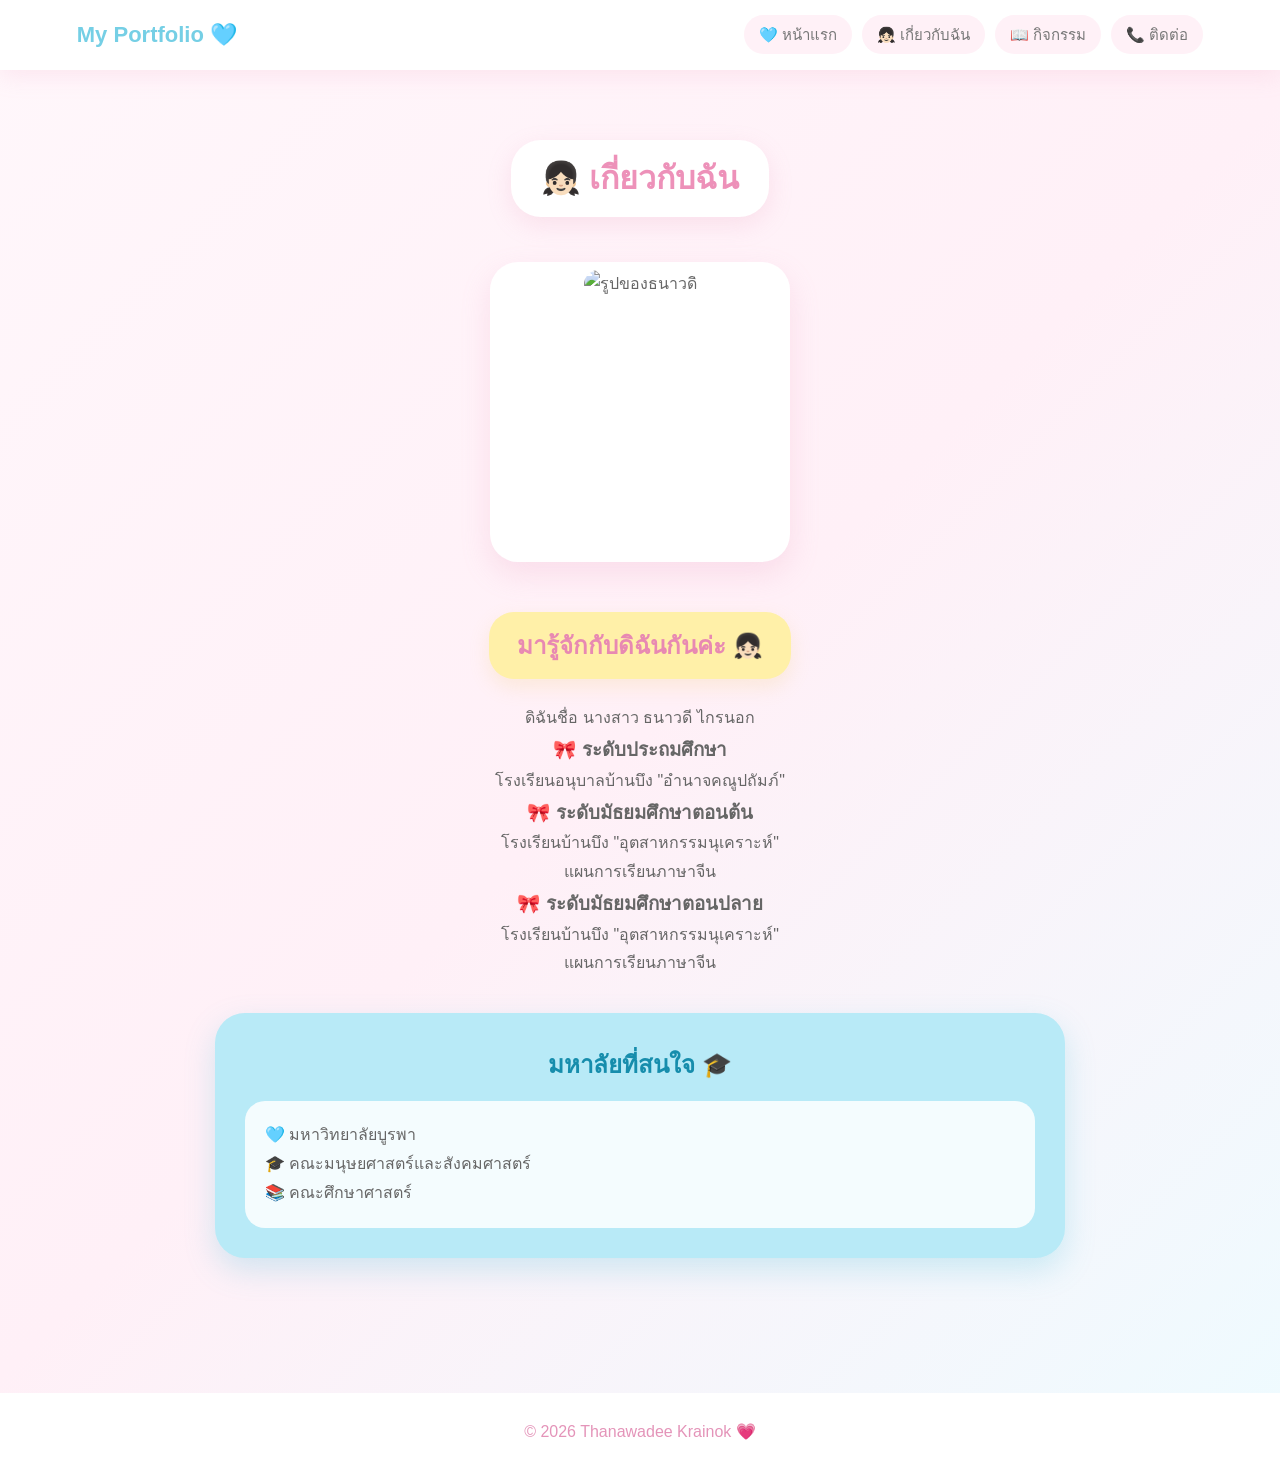
==== about.html @ 96e4009e "Update about.html" ====
<!DOCTYPE html>
<html lang="th">

<head>

    <!-- รองรับภาษาไทย -->
    <meta charset="UTF-8">

    <!-- รองรับโทรศัพท์ -->
    <meta
        name="viewport"
        content="width=device-width, initial-scale=1.0"
    >

    <!-- ชื่อหน้า -->
    <title>เกี่ยวกับฉัน | ธนาวดี ไกรนอก</title>

    <!-- CSS -->
    <link rel="stylesheet" href="style.css">

</head>


<body>


    <!-- =====================================================
         เมนูด้านบน
         
         เป็นจุดเดียวที่สามารถเปลี่ยนหน้าได้
    ====================================================== -->

    <header class="navbar">


        <div class="logo">
            My Portfolio 🩵
        </div>


        <nav class="menu">


            <a href="index.html">
                🩵 หน้าแรก
            </a>


            <a href="about.html">
                👧🏻 เกี่ยวกับฉัน
            </a>


            <a href="activity.html">
                📖 กิจกรรม
            </a>


            <a href="contact.html">
                📞 ติดต่อ
            </a>


        </nav>


    </header>



    <!-- =====================================================
         เนื้อหาหน้า About
    ====================================================== -->

    <main class="about-page">


        <!-- หัวข้อ -->

        <h1 class="page-title">
            👧🏻 เกี่ยวกับฉัน
        </h1>



        <!-- =================================================
             รูปภาพสี่เหลี่ยม
        ================================================== -->

        <div class="square-image">


            <img
                src="images/about.jpg"
                alt="รูปของธนาวดี"
            >


        </div>



        <!-- =================================================
             หัวข้อสีเหลืองตัดชมพู
        ================================================== -->

        <h2 class="yellow-pink-title">

            มารู้จักกับดิฉันกันค่ะ 👧🏻

        </h2>



        <!-- ชื่อ -->

        <p class="my-name">

            ดิฉันชื่อ นางสาว ธนาวดี ไกรนอก

        </p>



        <!-- =================================================
             ประวัติการศึกษา
             
             แต่ละอันอยู่คนละกรอบสีชมพู
        ================================================== -->


        <!-- ประถม -->

        <div class="education-card">

            <h3>
                🎀 ระดับประถมศึกษา
            </h3>

            <p>
                โรงเรียนอนุบาลบ้านบึง
                "อำนาจคณูปถัมภ์"
            </p>

        </div>



        <!-- มัธยมต้น -->

        <div class="education-card">

            <h3>
                🎀 ระดับมัธยมศึกษาตอนต้น
            </h3>

            <p>
                โรงเรียนบ้านบึง
                "อุตสาหกรรมนุเคราะห์"
            </p>

            <p>
                แผนการเรียนภาษาจีน
            </p>

        </div>



        <!-- มัธยมปลาย -->

        <div class="education-card">

            <h3>
                🎀 ระดับมัธยมศึกษาตอนปลาย
            </h3>

            <p>
                โรงเรียนบ้านบึง
                "อุตสาหกรรมนุเคราะห์"
            </p>

            <p>
                แผนการเรียนภาษาจีน
            </p>

        </div>



        <!-- =================================================
             มหาวิทยาลัยที่สนใจ
             
             กล่องสีฟ้าสดใส + เงาฟุ้ง
        ================================================== -->

        <section class="university-box">


            <h2>
                มหาลัยที่สนใจ 🎓
            </h2>


            <div class="university-list">


                <p>
                    🩵 มหาวิทยาลัยบูรพา
                </p>


                <p>
                    🎓 คณะมนุษยศาสตร์และสังคมศาสตร์
                </p>


                <p>
                    📚 คณะศึกษาศาสตร์
                </p>


            </div>


        </section>


        <!--
        ไม่มีปุ่มไป Activity ด้านล่าง
        หากต้องการไปกิจกรรม
        ให้กด 📖 กิจกรรม ที่เมนูด้านบนเท่านั้น
        -->


    </main>



    <footer>

        <p>
            © 2026 Thanawadee Krainok 💗
        </p>

    </footer>


</body>
</html>
---- style.css ----
/* =========================================================
   RESET
   ล้างค่าพื้นฐานของ Browser
========================================================= */

* {

    margin: 0;

    padding: 0;

    box-sizing: border-box;

}


/* =========================================================
   BODY
========================================================= */

body {

    font-family:
        Arial,
        Tahoma,
        sans-serif;

    background:
        linear-gradient(
            135deg,
            #fff7fb,
            #fff0f7,
            #eefbff
        );

    color: #666;

    line-height: 1.8;

    min-height: 100vh;

}


/* =========================================================
   NAVBAR
   เมนูด้านบน
========================================================= */

.navbar {

    width: 100%;

    background: rgba(255,255,255,0.95);

    display: flex;

    justify-content: space-between;

    align-items: center;

    padding: 15px 6%;

    box-shadow:
        0 5px 25px rgba(240,150,190,0.18);

    position: sticky;

    top: 0;

    z-index: 999;

}


/* ชื่อ Portfolio */

.logo {

    font-size: 22px;

    font-weight: bold;

    color: #75cfe5;

}


/* =========================================================
   เมนู
========================================================= */

.menu {

    display: flex;

    gap: 10px;

}


/* ปุ่มเมนู */

.menu a {

    text-decoration: none;

    color: #777;

    background: #fff1f7;

    padding: 6px 15px;

    border-radius: 25px;

    font-size: 15px;

    transition: all 0.3s ease;

}


/* เมื่อเอาเมาส์ไปวาง */

.menu a:hover {

    background: #f6a8ca;

    color: white;

    transform: translateY(-3px);

    box-shadow:
        0 5px 15px rgba(240,150,190,0.3);

}


/* =========================================================
   MAIN
========================================================= */

main {

    width: 90%;

    max-width: 1100px;

    margin: auto;

    padding: 70px 20px;

    text-align: center;

}


/* =========================================================
   หน้าแรก
========================================================= */

.home-page h1 {

    font-size: 40px;

    color: #eb8fba;

    margin-bottom: 5px;

}


.english-title {

    font-size: 20px;

    color: #76cce3;

    margin-bottom: 30px;

}


/* =========================================================
   รูปสี่เหลี่ยม
========================================================= */

.square-image {

    width: 300px;

    height: 300px;

    margin: 25px auto;

    padding: 8px;

    background: white;

    border-radius: 28px;

    box-shadow:
        0 12px 30px rgba(230,140,180,0.2);

}


/* รูปด้านใน */

.square-image img {

    width: 100%;

    height: 100%;

    object-fit: cover;

    border-radius: 20px;

}


/* =========================================================
   กล่องแนะนำตัว
========================================================= */

.intro-box {

    max-width: 750px;

    margin: 30px auto;

    padding: 30px;

    background: white;

    border-radius: 30px;

    box-shadow:
        0 10px 30px rgba(230,140,180,0.15);

    font-size: 18px;

}


/* =========================================================
   ปุ่มสีชมพู
========================================================= */

.pink-button {

    display: inline-block;

    margin-top: 25px;

    padding: 12px 28px;

    background: #f4a5c7;

    color: white;

    text-decoration: none;

    border-radius: 30px;

    font-weight: bold;

    box-shadow:
        0 7px 20px rgba(235,140,180,0.25);

    transition: 0.3s;

}


/* เมื่อกด/เอาเมาส์วาง */

.pink-button:hover {

    background: #77cfe5;

    transform: translateY(-3px);

}


/* =========================================================
   หัวข้อแต่ละหน้า
========================================================= */

.page-title {

    display: inline-block;

    padding: 10px 30px;

    background: #ffffff;

    color: #ed91b9;

    border-radius: 30px;

    box-shadow:
        0 8px 25px rgba(230,140,180,0.18);

    margin-bottom: 20px;

}


/* =========================================================
   ABOUT
========================================================= */

.yellow-pink-title {

    display: inline-block;

    background: #fff0a8;

    color: #e889b2;

    padding: 12px 28px;

    border-radius: 25px;

    margin: 25px 0;

    box-shadow:
        0 8px 20px rgba(240,200,100,0.2);

}


/* ข้อมูลการศึกษา */

.about-text {

    max-width: 850px;

    margin: auto;

    padding: 30px;

    background: white;

    border-radius: 28px;

    box-shadow:
        0 10px 30px rgba(230,140,180,0.15);

    font-size: 17px;

}


/* =========================================================
   มหาวิทยาลัย
========================================================= */

.university-box {

    max-width: 850px;

    margin: 35px auto;

    padding: 30px;

    background: #b8eaf7;

    border-radius: 30px;

    box-shadow:
        0 12px 30px rgba(80,190,220,0.25);

}


/* หัวข้อมหาวิทยาลัย */

.university-box h2 {

    color: #168dac;

    margin-bottom: 15px;

}


/* รายชื่อ */

.university-list {

    background: rgba(255,255,255,0.85);

    padding: 20px;

    border-radius: 20px;

    text-align: left;

}


/* =========================================================
   ACTIVITY
========================================================= */

.blue-title {

    display: inline-block;

    background: #afe7f5;

    color: #168cae;

    padding: 12px 35px;

    border-radius: 30px;

    box-shadow:
        0 10px 30px rgba(80,190,220,0.25);

    margin-bottom: 30px;

}


/* หัวข้อกิจกรรม */

.activity-topic {

    color: #e98eb7;

    margin-bottom: 20px;

}


/* =========================================================
   รูปกิจกรรมใหญ่
========================================================= */

.main-activity-image {

    width: 350px;

    height: 350px;

    margin: 20px auto;

    padding: 8px;

    background: white;

    border-radius: 28px;

    box-shadow:
        0 10px 30px rgba(230,140,180,0.2);

}


.main-activity-image img {

    width: 100%;

    height: 100%;

    object-fit: cover;

    border-radius: 20px;

}


/* ชื่อกิจกรรม */

.activity-name {

    color: #777;

    margin: 20px 0 30px;

}


/* =========================================================
   รูป 5 รูป
   DESKTOP = อยู่บรรทัดเดียวกัน
========================================================= */

.five-images {

    width: 100%;

    display: grid;

    grid-template-columns:
        repeat(5, 1fr);

    gap: 15px;

    margin: 30px auto;

}


/* กล่องรูป */

.activity-image {

    aspect-ratio: 1 / 1;

    background: white;

    padding: 6px;

    border-radius: 20px;

    box-shadow:
        0 8px 20px rgba(230,140,180,0.18);

}


/* รูป */

.activity-image img {

    width: 100%;

    height: 100%;

    object-fit: cover;

    border-radius: 14px;

}


/* =========================================================
   คำอธิบายกิจกรรม
========================================================= */

.activity-description {

    max-width: 800px;

    margin: 30px auto;

    padding: 25px;

    background: white;

    border-radius: 25px;

    box-shadow:
        0 8px 25px rgba(230,140,180,0.15);

}


/* =========================================================
   CONTACT
========================================================= */

.contact-intro {

    font-size: 20px;

    color: #888;

    margin: 20px;

}


/* กล่องติดต่อ */

.contact-box {

    max-width: 600px;

    margin: 30px auto;

    padding: 30px;

    background: white;

    border-radius: 30px;

    box-shadow:
        0 10px 30px rgba(230,140,180,0.18);

    font-size: 20px;

}


/* Instagram และเบอร์ */

.contact-box strong {

    color: #e989b4;

}


/* ข้อความ */

.contact-message {

    max-width: 700px;

    margin: 30px auto;

    padding: 25px;

    background: #fff1aa;

    border-radius: 25px;

}


/* =========================================================
   FOOTER
========================================================= */

footer {

    text-align: center;

    padding: 25px;

    background: white;

    color: #e494b9;

    margin-top: 30px;

}


/* =========================================================
   RESPONSIVE
   สำหรับโทรศัพท์
========================================================= */

@media (max-width: 768px) {


    /* เมนูด้านบน */

    .navbar {

        flex-direction: column;

        gap: 12px;

        padding: 15px 10px;

    }


    .logo {

        font-size: 20px;

    }


    .menu {

        width: 100%;

        justify-content: center;

        flex-wrap: wrap;

    }


    .menu a {

        font-size: 13px;

        padding: 5px 10px;

    }


    /* หัวข้อหน้าแรก */

    .home-page h1 {

        font-size: 28px;

    }


    /* รูป */

    .square-image {

        width: 250px;

        height: 250px;

    }


    /* รูปกิจกรรมใหญ่ */

    .main-activity-image {

        width: 280px;

        height: 280px;

    }


    /* รูป 5 รูปบนมือถือ */

    .five-images {

        grid-template-columns:
            repeat(2, 1fr);

    }


}
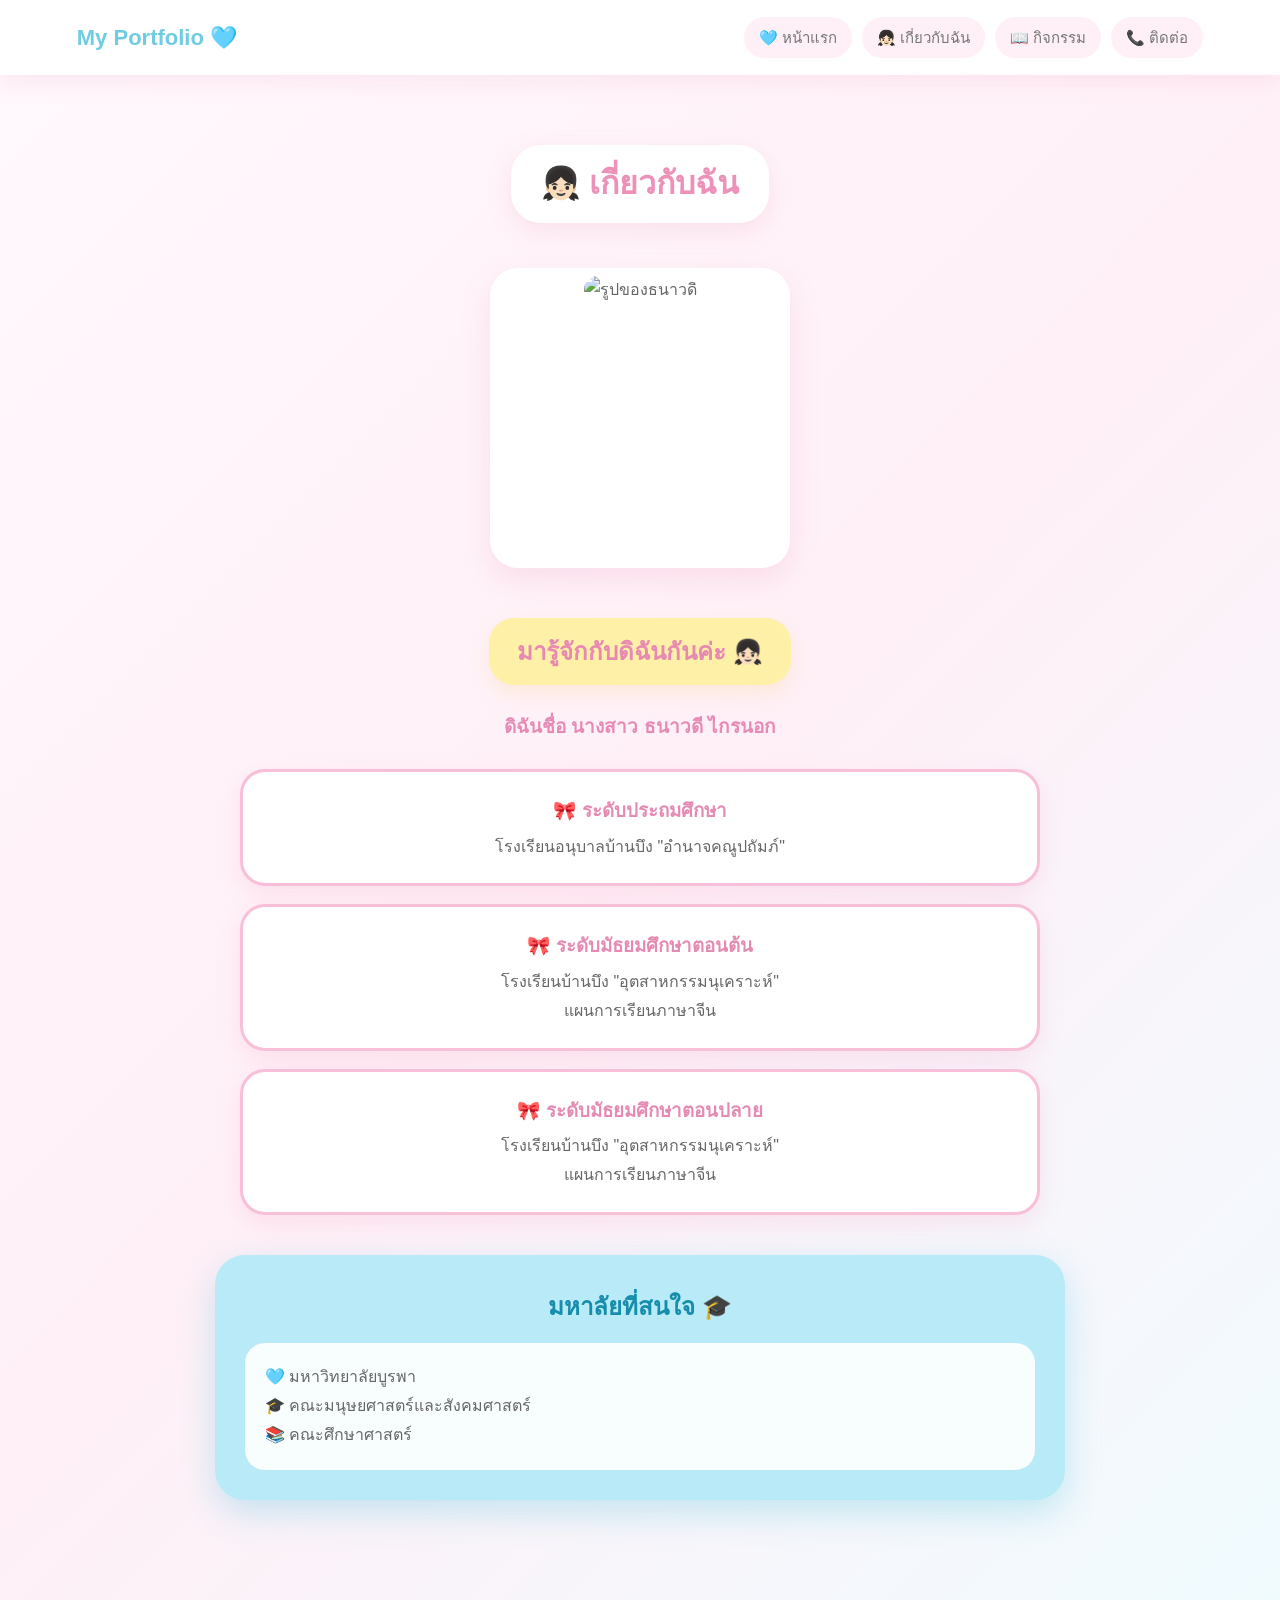
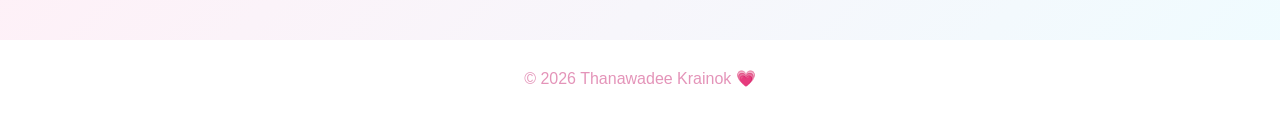
==== commit 726b4ba2: "Update about.html" ====
--- a/about.html
+++ b/about.html
@@ -3,19 +3,12 @@
 
 <head>
 
-    <!-- รองรับภาษาไทย -->
     <meta charset="UTF-8">
 
-    <!-- รองรับโทรศัพท์ -->
-    <meta
-        name="viewport"
-        content="width=device-width, initial-scale=1.0"
-    >
-
-    <!-- ชื่อหน้า -->
+    <meta name="viewport" content="width=device-width, initial-scale=1.0">
+
     <title>เกี่ยวกับฉัน | ธนาวดี ไกรนอก</title>
 
-    <!-- CSS -->
     <link rel="stylesheet" href="style.css">
 
 </head>
@@ -24,14 +17,12 @@
 <body>
 
 
-    <!-- =====================================================
+    <!-- =================================================
          เมนูด้านบน
-         
-         เป็นจุดเดียวที่สามารถเปลี่ยนหน้าได้
-    ====================================================== -->
+         ลิงก์มีเฉพาะตรงนี้เท่านั้น
+    ================================================== -->
 
     <header class="navbar">
-
 
         <div class="logo">
             My Portfolio 🩵
@@ -40,37 +31,31 @@
 
         <nav class="menu">
 
-
             <a href="index.html">
                 🩵 หน้าแรก
             </a>
 
-
             <a href="about.html">
                 👧🏻 เกี่ยวกับฉัน
             </a>
 
-
             <a href="activity.html">
                 📖 กิจกรรม
             </a>
 
-
             <a href="contact.html">
                 📞 ติดต่อ
             </a>
 
-
         </nav>
 
-
     </header>
 
 
 
-    <!-- =====================================================
-         เนื้อหาหน้า About
-    ====================================================== -->
+    <!-- =================================================
+         เนื้อหาหน้าเกี่ยวกับฉัน
+    ================================================== -->
 
     <main class="about-page">
 
@@ -83,31 +68,23 @@
 
 
 
-        <!-- =================================================
-             รูปภาพสี่เหลี่ยม
-        ================================================== -->
+        <!-- รูปภาพสี่เหลี่ยม -->
 
         <div class="square-image">
-
 
             <img
                 src="images/about.jpg"
                 alt="รูปของธนาวดี"
             >
 
-
-        </div>
-
-
-
-        <!-- =================================================
-             หัวข้อสีเหลืองตัดชมพู
-        ================================================== -->
+        </div>
+
+
+
+        <!-- หัวข้อสีเหลืองตัดชมพู -->
 
         <h2 class="yellow-pink-title">
-
             มารู้จักกับดิฉันกันค่ะ 👧🏻
-
         </h2>
 
 
@@ -115,21 +92,17 @@
         <!-- ชื่อ -->
 
         <p class="my-name">
-
             ดิฉันชื่อ นางสาว ธนาวดี ไกรนอก
-
         </p>
 
 
 
         <!-- =================================================
              ประวัติการศึกษา
-             
-             แต่ละอันอยู่คนละกรอบสีชมพู
         ================================================== -->
 
 
-        <!-- ประถม -->
+        <!-- ระดับประถมศึกษา -->
 
         <div class="education-card">
 
@@ -146,7 +119,7 @@
 
 
 
-        <!-- มัธยมต้น -->
+        <!-- ระดับมัธยมศึกษาตอนต้น -->
 
         <div class="education-card">
 
@@ -167,7 +140,7 @@
 
 
 
-        <!-- มัธยมปลาย -->
+        <!-- ระดับมัธยมศึกษาตอนปลาย -->
 
         <div class="education-card">
 
@@ -190,12 +163,9 @@
 
         <!-- =================================================
              มหาวิทยาลัยที่สนใจ
-             
-             กล่องสีฟ้าสดใส + เงาฟุ้ง
         ================================================== -->
 
         <section class="university-box">
-
 
             <h2>
                 มหาลัยที่สนใจ 🎓
@@ -204,38 +174,37 @@
 
             <div class="university-list">
 
-
                 <p>
                     🩵 มหาวิทยาลัยบูรพา
                 </p>
 
-
                 <p>
                     🎓 คณะมนุษยศาสตร์และสังคมศาสตร์
                 </p>
 
-
                 <p>
                     📚 คณะศึกษาศาสตร์
                 </p>
 
-
             </div>
 
-
         </section>
 
 
+
         <!--
-        ไม่มีปุ่มไป Activity ด้านล่าง
-        หากต้องการไปกิจกรรม
-        ให้กด 📖 กิจกรรม ที่เมนูด้านบนเท่านั้น
+        ไม่มีปุ่มด้านล่าง
+        ไม่มีลิงก์ไป Activity
+        ไม่มีลิงก์ไปหน้าอื่นตรงเนื้อหา
         -->
 
 
     </main>
 
 
+
+    <!-- ส่วนท้าย
+         เป็นข้อความธรรมดา ไม่ใช่ปุ่ม -->
 
     <footer>
 
@@ -247,4 +216,5 @@
 
 
 </body>
+
 </html>
--- a/style.css
+++ b/style.css
@@ -1,7 +1,6 @@
 /* =========================================================
    RESET
-   ล้างค่าพื้นฐานของ Browser
-========================================================= */
+   ========================================================= */
 
 * {
 
@@ -16,7 +15,7 @@
 
 /* =========================================================
    BODY
-========================================================= */
+   ========================================================= */
 
 body {
 
@@ -25,19 +24,22 @@
         Tahoma,
         sans-serif;
 
+    color: #666;
+
+    line-height: 1.8;
+
+    min-height: 100vh;
+
+
+    /* พื้นหลังชมพูอ่อน */
+
     background:
         linear-gradient(
             135deg,
-            #fff7fb,
+            #fff8fc,
             #fff0f7,
-            #eefbff
+            #effcff
         );
-
-    color: #666;
-
-    line-height: 1.8;
-
-    min-height: 100vh;
 
 }
 
@@ -45,13 +47,15 @@
 /* =========================================================
    NAVBAR
    เมนูด้านบน
-========================================================= */
+   ========================================================= */
 
 .navbar {
 
     width: 100%;
 
-    background: rgba(255,255,255,0.95);
+    min-height: 75px;
+
+    background: rgba(255,255,255,0.97);
 
     display: flex;
 
@@ -61,8 +65,14 @@
 
     padding: 15px 6%;
 
-    box-shadow:
-        0 5px 25px rgba(240,150,190,0.18);
+
+    /* เงา */
+
+    box-shadow:
+        0 5px 25px rgba(230,145,185,0.18);
+
+
+    /* ให้เมนูอยู่ด้านบนตอนเลื่อน */
 
     position: sticky;
 
@@ -73,7 +83,9 @@
 }
 
 
-/* ชื่อ Portfolio */
+/* =========================================================
+   LOGO
+   ========================================================= */
 
 .logo {
 
@@ -81,14 +93,14 @@
 
     font-weight: bold;
 
-    color: #75cfe5;
+    color: #70cce3;
 
 }
 
 
 /* =========================================================
    เมนู
-========================================================= */
+   ========================================================= */
 
 .menu {
 
@@ -99,7 +111,10 @@
 }
 
 
-/* ปุ่มเมนู */
+/* =========================================================
+   ปุ่มเมนูทั้ง 4
+   นี่คือ "จุดเดียว" ที่เป็นลิงก์ไปหน้าอื่น
+   ========================================================= */
 
 .menu a {
 
@@ -107,38 +122,38 @@
 
     color: #777;
 
-    background: #fff1f7;
-
-    padding: 6px 15px;
+    background: #fff0f7;
+
+    padding: 7px 15px;
 
     border-radius: 25px;
 
     font-size: 15px;
 
-    transition: all 0.3s ease;
-
-}
-
-
-/* เมื่อเอาเมาส์ไปวาง */
+    transition: 0.3s;
+
+}
+
+
+/* ตอนเอาเมาส์ไปวาง */
 
 .menu a:hover {
 
-    background: #f6a8ca;
+    background: #f3a5c8;
 
     color: white;
 
-    transform: translateY(-3px);
-
-    box-shadow:
-        0 5px 15px rgba(240,150,190,0.3);
+    transform: translateY(-2px);
+
+    box-shadow:
+        0 6px 15px rgba(235,140,180,0.25);
 
 }
 
 
 /* =========================================================
    MAIN
-========================================================= */
+   ========================================================= */
 
 main {
 
@@ -157,13 +172,13 @@
 
 /* =========================================================
    หน้าแรก
-========================================================= */
+   ========================================================= */
 
 .home-page h1 {
 
     font-size: 40px;
 
-    color: #eb8fba;
+    color: #eb8eb8;
 
     margin-bottom: 5px;
 
@@ -174,7 +189,7 @@
 
     font-size: 20px;
 
-    color: #76cce3;
+    color: #75cde3;
 
     margin-bottom: 30px;
 
@@ -183,7 +198,7 @@
 
 /* =========================================================
    รูปสี่เหลี่ยม
-========================================================= */
+   ========================================================= */
 
 .square-image {
 
@@ -205,7 +220,7 @@
 }
 
 
-/* รูปด้านใน */
+/* รูปภาพ */
 
 .square-image img {
 
@@ -222,7 +237,7 @@
 
 /* =========================================================
    กล่องแนะนำตัว
-========================================================= */
+   ========================================================= */
 
 .intro-box {
 
@@ -245,233 +260,233 @@
 
 
 /* =========================================================
-   ปุ่มสีชมพู
-========================================================= */
-
-.pink-button {
+   หัวข้อแต่ละหน้า
+   ========================================================= */
+
+.page-title {
 
     display: inline-block;
 
-    margin-top: 25px;
+    padding: 10px 30px;
+
+    background: white;
+
+    color: #ed91b9;
+
+    border-radius: 30px;
+
+    box-shadow:
+        0 8px 25px rgba(230,140,180,0.18);
+
+    margin-bottom: 20px;
+
+}
+
+
+/* =========================================================
+   หัวข้อสีเหลืองตัดชมพู
+   ========================================================= */
+
+.yellow-pink-title {
+
+    display: inline-block;
+
+    background: #fff0a8;
+
+    color: #e889b2;
 
     padding: 12px 28px;
 
-    background: #f4a5c7;
-
-    color: white;
-
-    text-decoration: none;
+    border-radius: 25px;
+
+    margin: 25px 0;
+
+    box-shadow:
+        0 8px 20px rgba(240,200,100,0.2);
+
+}
+
+
+/* =========================================================
+   ชื่อ
+   ========================================================= */
+
+.my-name {
+
+    font-size: 19px;
+
+    color: #e68bb5;
+
+    font-weight: bold;
+
+    margin-bottom: 25px;
+
+}
+
+
+/* =========================================================
+   กรอบการศึกษา 3 กรอบ
+   ========================================================= */
+
+.education-card {
+
+    max-width: 800px;
+
+    margin: 18px auto;
+
+    padding: 22px 25px;
+
+    background: #fff;
+
+    border: 3px solid #f8bfd8;
+
+    border-radius: 25px;
+
+
+    /* เงาฟุ้งสีชมพู */
+
+    box-shadow:
+        0 8px 25px rgba(240,150,190,0.2);
+
+}
+
+
+/* หัวข้อในกรอบ */
+
+.education-card h3 {
+
+    color: #e58bb3;
+
+    margin-bottom: 5px;
+
+}
+
+
+/* =========================================================
+   มหาวิทยาลัย
+   ========================================================= */
+
+.university-box {
+
+    max-width: 850px;
+
+    margin: 40px auto;
+
+    padding: 30px;
+
+    background: #b9eaf7;
 
     border-radius: 30px;
 
-    font-weight: bold;
-
-    box-shadow:
-        0 7px 20px rgba(235,140,180,0.25);
-
-    transition: 0.3s;
-
-}
-
-
-/* เมื่อกด/เอาเมาส์วาง */
-
-.pink-button:hover {
-
-    background: #77cfe5;
-
-    transform: translateY(-3px);
-
-}
-
-
-/* =========================================================
-   หัวข้อแต่ละหน้า
-========================================================= */
-
-.page-title {
+
+    /* กรอบ/เงาฟุ้งสีฟ้า */
+
+    box-shadow:
+        0 12px 35px rgba(70,190,220,0.3);
+
+}
+
+
+/* หัวข้อ */
+
+.university-box h2 {
+
+    color: #168dab;
+
+    margin-bottom: 15px;
+
+}
+
+
+/* รายการ */
+
+.university-list {
+
+    background: rgba(255,255,255,0.9);
+
+    padding: 20px;
+
+    border-radius: 20px;
+
+    text-align: left;
+
+}
+
+
+/* =========================================================
+   ACTIVITY
+   ========================================================= */
+
+.blue-title {
 
     display: inline-block;
 
-    padding: 10px 30px;
-
-    background: #ffffff;
-
-    color: #ed91b9;
+    background: #afe7f5;
+
+    color: #168cae;
+
+    padding: 12px 35px;
 
     border-radius: 30px;
 
-    box-shadow:
-        0 8px 25px rgba(230,140,180,0.18);
-
-    margin-bottom: 20px;
-
-}
-
-
-/* =========================================================
-   ABOUT
-========================================================= */
-
-.yellow-pink-title {
-
-    display: inline-block;
-
-    background: #fff0a8;
-
-    color: #e889b2;
-
-    padding: 12px 28px;
-
-    border-radius: 25px;
-
-    margin: 25px 0;
-
-    box-shadow:
-        0 8px 20px rgba(240,200,100,0.2);
-
-}
-
-
-/* ข้อมูลการศึกษา */
-
-.about-text {
-
-    max-width: 850px;
-
-    margin: auto;
-
-    padding: 30px;
+
+    /* กรอบฟุ้ง */
+
+    box-shadow:
+        0 12px 30px rgba(70,190,220,0.28);
+
+    margin-bottom: 30px;
+
+}
+
+
+/* หัวข้อกิจกรรม */
+
+.activity-topic {
+
+    color: #e88db7;
+
+    margin-bottom: 25px;
+
+}
+
+
+/* =========================================================
+   รูปกิจกรรมใหญ่
+   ========================================================= */
+
+.main-activity-image {
+
+    width: 350px;
+
+    height: 350px;
+
+    margin: 20px auto;
+
+    padding: 8px;
 
     background: white;
 
     border-radius: 28px;
 
     box-shadow:
-        0 10px 30px rgba(230,140,180,0.15);
-
-    font-size: 17px;
-
-}
-
-
-/* =========================================================
-   มหาวิทยาลัย
-========================================================= */
-
-.university-box {
-
-    max-width: 850px;
-
-    margin: 35px auto;
-
-    padding: 30px;
-
-    background: #b8eaf7;
-
-    border-radius: 30px;
-
-    box-shadow:
-        0 12px 30px rgba(80,190,220,0.25);
-
-}
-
-
-/* หัวข้อมหาวิทยาลัย */
-
-.university-box h2 {
-
-    color: #168dac;
-
-    margin-bottom: 15px;
-
-}
-
-
-/* รายชื่อ */
-
-.university-list {
-
-    background: rgba(255,255,255,0.85);
-
-    padding: 20px;
+        0 10px 30px rgba(230,140,180,0.2);
+
+}
+
+
+/* รูป */
+
+.main-activity-image img {
+
+    width: 100%;
+
+    height: 100%;
+
+    object-fit: cover;
 
     border-radius: 20px;
 
-    text-align: left;
-
-}
-
-
-/* =========================================================
-   ACTIVITY
-========================================================= */
-
-.blue-title {
-
-    display: inline-block;
-
-    background: #afe7f5;
-
-    color: #168cae;
-
-    padding: 12px 35px;
-
-    border-radius: 30px;
-
-    box-shadow:
-        0 10px 30px rgba(80,190,220,0.25);
-
-    margin-bottom: 30px;
-
-}
-
-
-/* หัวข้อกิจกรรม */
-
-.activity-topic {
-
-    color: #e98eb7;
-
-    margin-bottom: 20px;
-
-}
-
-
-/* =========================================================
-   รูปกิจกรรมใหญ่
-========================================================= */
-
-.main-activity-image {
-
-    width: 350px;
-
-    height: 350px;
-
-    margin: 20px auto;
-
-    padding: 8px;
-
-    background: white;
-
-    border-radius: 28px;
-
-    box-shadow:
-        0 10px 30px rgba(230,140,180,0.2);
-
-}
-
-
-.main-activity-image img {
-
-    width: 100%;
-
-    height: 100%;
-
-    object-fit: cover;
-
-    border-radius: 20px;
-
 }
 
 
@@ -488,8 +503,7 @@
 
 /* =========================================================
    รูป 5 รูป
-   DESKTOP = อยู่บรรทัดเดียวกัน
-========================================================= */
+   ========================================================= */
 
 .five-images {
 
@@ -525,7 +539,7 @@
 }
 
 
-/* รูป */
+/* รูปด้านใน */
 
 .activity-image img {
 
@@ -542,7 +556,7 @@
 
 /* =========================================================
    คำอธิบายกิจกรรม
-========================================================= */
+   ========================================================= */
 
 .activity-description {
 
@@ -564,7 +578,7 @@
 
 /* =========================================================
    CONTACT
-========================================================= */
+   ========================================================= */
 
 .contact-intro {
 
@@ -599,7 +613,7 @@
 }
 
 
-/* Instagram และเบอร์ */
+/* Instagram */
 
 .contact-box strong {
 
@@ -608,7 +622,7 @@
 }
 
 
-/* ข้อความ */
+/* ข้อความติดต่อ */
 
 .contact-message {
 
@@ -622,12 +636,15 @@
 
     border-radius: 25px;
 
+    box-shadow:
+        0 8px 20px rgba(240,200,100,0.15);
+
 }
 
 
 /* =========================================================
    FOOTER
-========================================================= */
+   ========================================================= */
 
 footer {
 
@@ -645,14 +662,13 @@
 
 
 /* =========================================================
-   RESPONSIVE
-   สำหรับโทรศัพท์
-========================================================= */
+   MOBILE
+   ========================================================= */
 
 @media (max-width: 768px) {
 
 
-    /* เมนูด้านบน */
+    /* เมนู */
 
     .navbar {
 
@@ -665,65 +681,60 @@
     }
 
 
-    .logo {
-
-        font-size: 20px;
+    /* เมนูทั้ง 4 */
+
+    .menu {
+
+        width: 100%;
+
+        justify-content: center;
+
+        flex-wrap: wrap;
 
     }
 
 
-    .menu {
-
-        width: 100%;
-
-        justify-content: center;
-
-        flex-wrap: wrap;
+    .menu a {
+
+        font-size: 13px;
+
+        padding: 5px 10px;
 
     }
 
 
-    .menu a {
-
-        font-size: 13px;
-
-        padding: 5px 10px;
+    /* หน้าแรก */
+
+    .home-page h1 {
+
+        font-size: 28px;
 
     }
 
 
-    /* หัวข้อหน้าแรก */
-
-    .home-page h1 {
-
-        font-size: 28px;
+    /* รูป */
+
+    .square-image {
+
+        width: 250px;
+
+        height: 250px;
 
     }
 
 
-    /* รูป */
-
-    .square-image {
-
-        width: 250px;
-
-        height: 250px;
+    /* รูปกิจกรรมใหญ่ */
+
+    .main-activity-image {
+
+        width: 280px;
+
+        height: 280px;
 
     }
 
 
-    /* รูปกิจกรรมใหญ่ */
-
-    .main-activity-image {
-
-        width: 280px;
-
-        height: 280px;
-
-    }
-
-
-    /* รูป 5 รูปบนมือถือ */
+    /* 5 รูปบนมือถือ */
 
     .five-images {
 
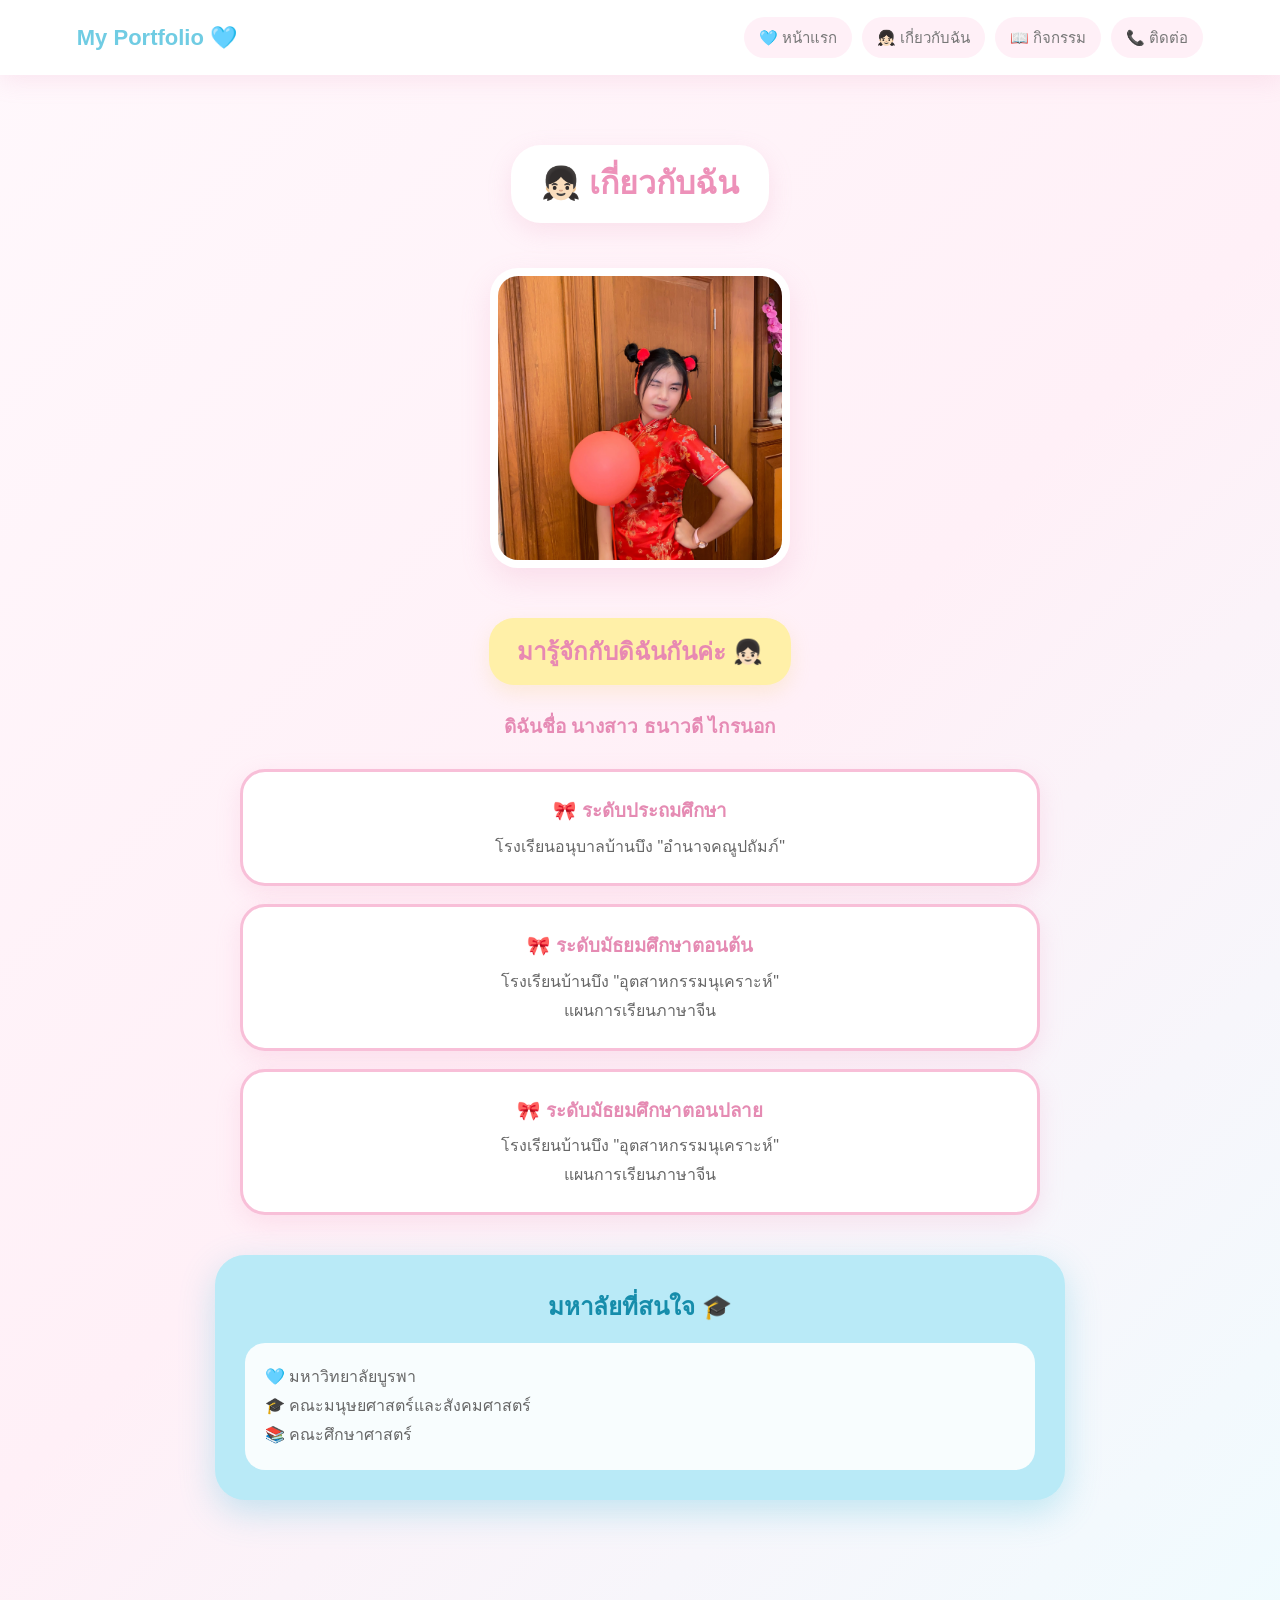
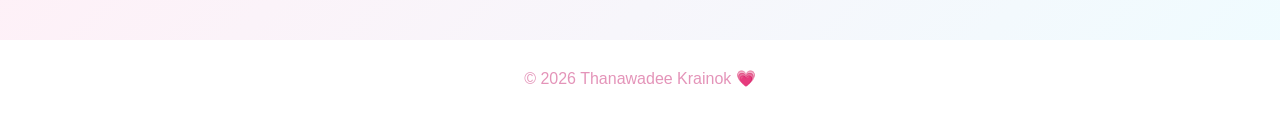
==== commit 198b6456: "Update about.html" ====
--- a/about.html
+++ b/about.html
@@ -73,7 +73,7 @@
         <div class="square-image">
 
             <img
-                src="images/about.jpg"
+                src="images/IMG_1903.jpeg"
                 alt="รูปของธนาวดี"
             >
 
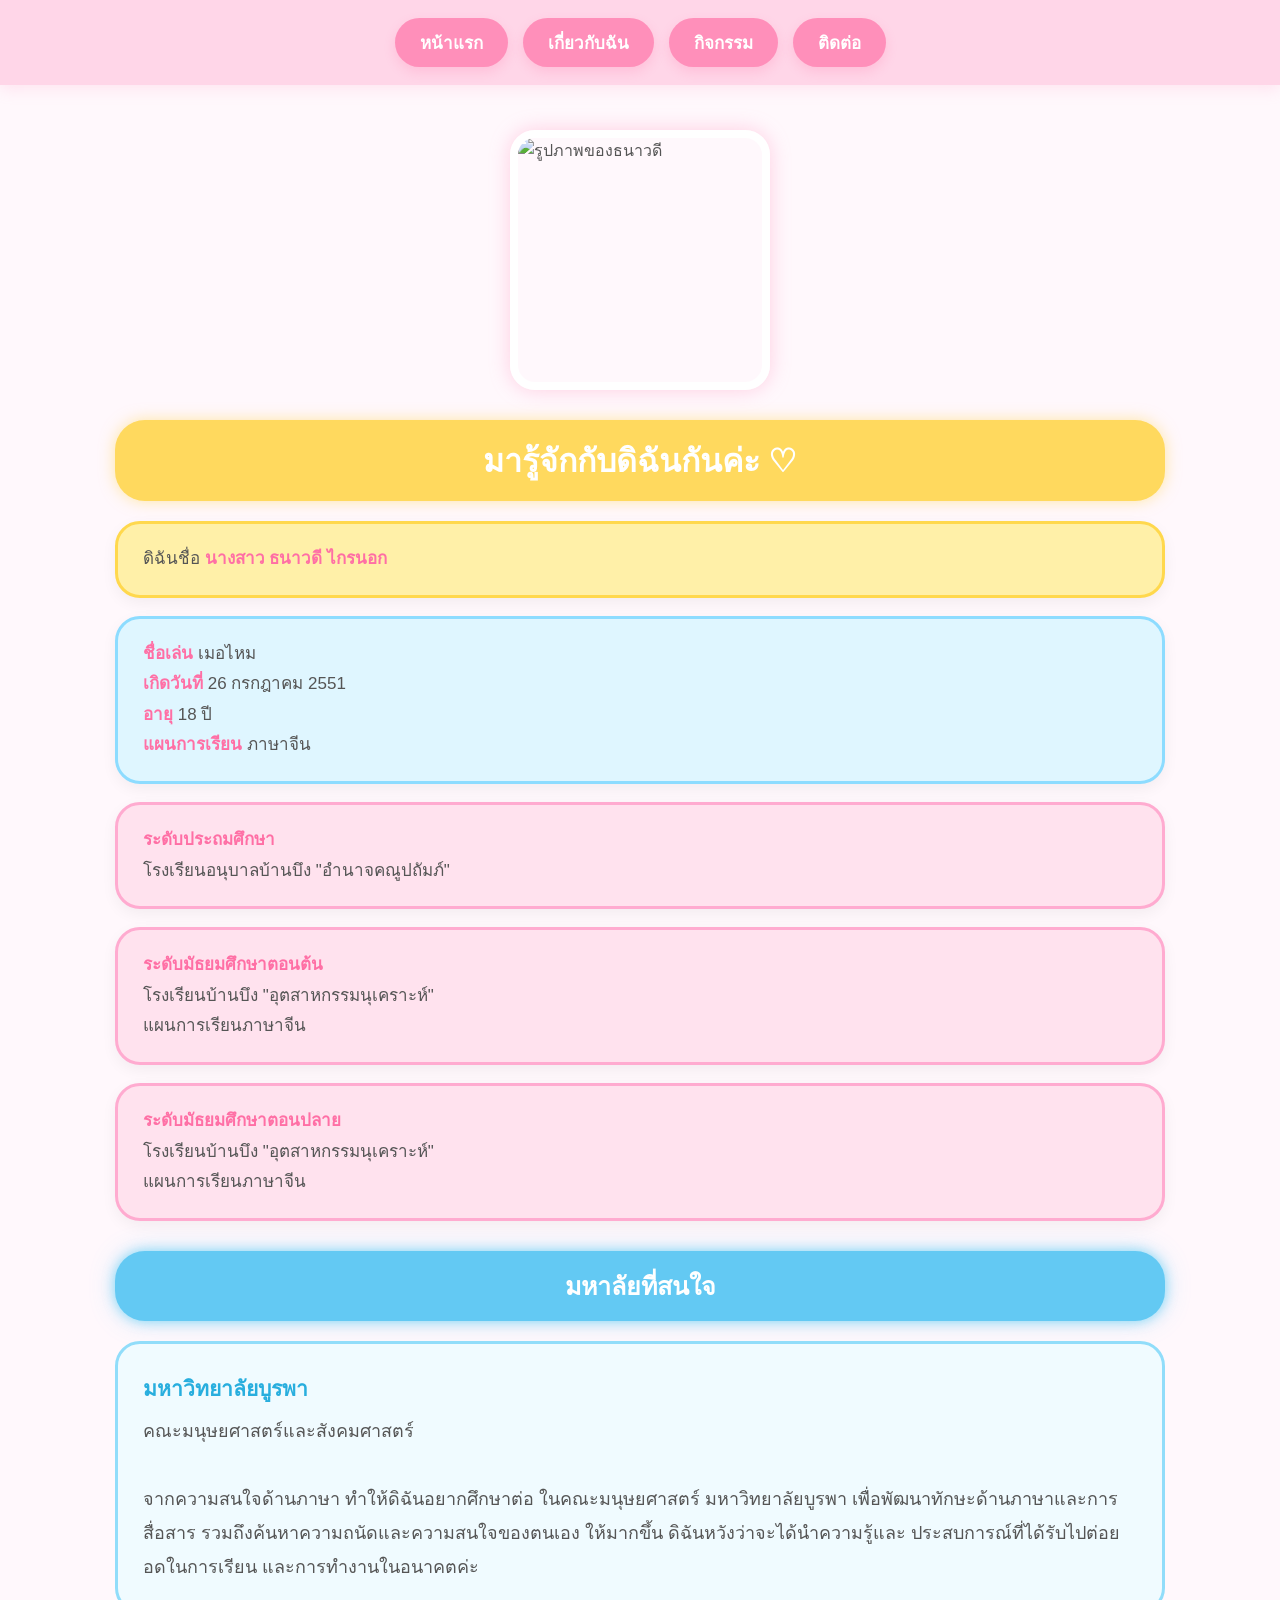
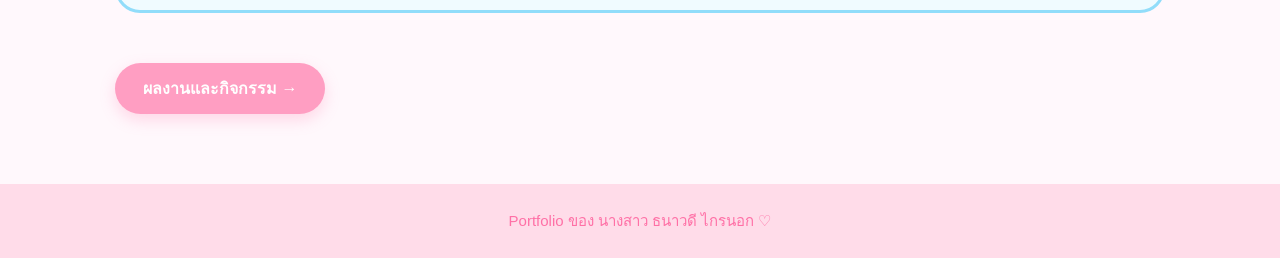
==== commit d35b0b3a: "Update about.html" ====
--- a/about.html
+++ b/about.html
@@ -2,219 +2,202 @@
 <html lang="th">
 
 <head>
-
     <meta charset="UTF-8">
 
-    <meta name="viewport" content="width=device-width, initial-scale=1.0">
-
-    <title>เกี่ยวกับฉัน | ธนาวดี ไกรนอก</title>
+    <meta name="viewport"
+          content="width=device-width, initial-scale=1.0">
+
+    <title>เกี่ยวกับฉัน - Thanawadee</title>
 
     <link rel="stylesheet" href="style.css">
-
 </head>
 
-
 <body>
 
 
-    <!-- =================================================
-         เมนูด้านบน
-         ลิงก์มีเฉพาะตรงนี้เท่านั้น
-    ================================================== -->
-
-    <header class="navbar">
-
-        <div class="logo">
-            My Portfolio 🩵
-        </div>
-
-
-        <nav class="menu">
+    <!-- เมนูด้านบน -->
+
+    <header>
+        <nav>
 
             <a href="index.html">
-                🩵 หน้าแรก
+                หน้าแรก
             </a>
 
             <a href="about.html">
-                👧🏻 เกี่ยวกับฉัน
+                เกี่ยวกับฉัน
             </a>
 
             <a href="activity.html">
-                📖 กิจกรรม
+                กิจกรรม
             </a>
 
             <a href="contact.html">
-                📞 ติดต่อ
+                ติดต่อ
             </a>
 
         </nav>
-
     </header>
 
 
-
-    <!-- =================================================
-         เนื้อหาหน้าเกี่ยวกับฉัน
-    ================================================== -->
-
-    <main class="about-page">
+    <main>
+
+        <!-- รูปภาพ -->
+
+        <img
+            src="images/about.jpg"
+            alt="รูปภาพของธนาวดี"
+            class="about-photo"
+        >
 
 
         <!-- หัวข้อ -->
 
-        <h1 class="page-title">
-            👧🏻 เกี่ยวกับฉัน
+        <h1 class="yellow-title">
+            มารู้จักกับดิฉันกันค่ะ ♡
         </h1>
 
 
-
-        <!-- รูปภาพสี่เหลี่ยม -->
-
-        <div class="square-image">
-
-            <img
-                src="images/IMG_1903.jpeg"
-                alt="รูปของธนาวดี"
-            >
-
-        </div>
-
-
-
-        <!-- หัวข้อสีเหลืองตัดชมพู -->
-
-        <h2 class="yellow-pink-title">
-            มารู้จักกับดิฉันกันค่ะ 👧🏻
-        </h2>
-
-
-
-        <!-- ชื่อ -->
-
-        <p class="my-name">
-            ดิฉันชื่อ นางสาว ธนาวดี ไกรนอก
-        </p>
-
-
-
-        <!-- =================================================
-             ประวัติการศึกษา
-        ================================================== -->
-
-
-        <!-- ระดับประถมศึกษา -->
-
-        <div class="education-card">
-
-            <h3>
-                🎀 ระดับประถมศึกษา
-            </h3>
-
-            <p>
-                โรงเรียนอนุบาลบ้านบึง
-                "อำนาจคณูปถัมภ์"
-            </p>
-
-        </div>
-
-
-
-        <!-- ระดับมัธยมศึกษาตอนต้น -->
-
-        <div class="education-card">
-
-            <h3>
-                🎀 ระดับมัธยมศึกษาตอนต้น
-            </h3>
-
-            <p>
-                โรงเรียนบ้านบึง
-                "อุตสาหกรรมนุเคราะห์"
-            </p>
-
-            <p>
-                แผนการเรียนภาษาจีน
-            </p>
-
-        </div>
-
-
-
-        <!-- ระดับมัธยมศึกษาตอนปลาย -->
-
-        <div class="education-card">
-
-            <h3>
-                🎀 ระดับมัธยมศึกษาตอนปลาย
-            </h3>
-
-            <p>
-                โรงเรียนบ้านบึง
-                "อุตสาหกรรมนุเคราะห์"
-            </p>
-
-            <p>
-                แผนการเรียนภาษาจีน
-            </p>
-
-        </div>
-
-
-
-        <!-- =================================================
-             มหาวิทยาลัยที่สนใจ
-        ================================================== -->
-
-        <section class="university-box">
-
-            <h2>
-                มหาลัยที่สนใจ 🎓
+        <!-- กล่องสีเหลือง -->
+
+        <div class="info-box box-yellow">
+
+            ดิฉันชื่อ
+            <strong>
+                นางสาว ธนาวดี ไกรนอก
+            </strong>
+
+        </div>
+
+
+        <!-- กล่องสีฟ้า -->
+
+        <div class="info-box box-blue">
+
+            <strong>ชื่อเล่น</strong> เมอไหม
+
+            <br>
+
+            <strong>เกิดวันที่</strong>
+            26 กรกฎาคม 2551
+
+            <br>
+
+            <strong>อายุ</strong>
+            18 ปี
+
+            <br>
+
+            <strong>แผนการเรียน</strong>
+            ภาษาจีน
+
+        </div>
+
+
+        <!-- กล่องชมพู -->
+
+        <div class="info-box box-pink">
+
+            <strong>
+                ระดับประถมศึกษา
+            </strong>
+
+            <br>
+
+            โรงเรียนอนุบาลบ้านบึง
+            "อำนาจคณูปถัมภ์"
+
+        </div>
+
+
+        <!-- กล่องชมพู -->
+
+        <div class="info-box box-pink">
+
+            <strong>
+                ระดับมัธยมศึกษาตอนต้น
+            </strong>
+
+            <br>
+
+            โรงเรียนบ้านบึง
+            "อุตสาหกรรมนุเคราะห์"
+
+            <br>
+
+            แผนการเรียนภาษาจีน
+
+        </div>
+
+
+        <!-- กล่องชมพู -->
+
+        <div class="info-box box-pink">
+
+            <strong>
+                ระดับมัธยมศึกษาตอนปลาย
+            </strong>
+
+            <br>
+
+            โรงเรียนบ้านบึง
+            "อุตสาหกรรมนุเคราะห์"
+
+            <br>
+
+            แผนการเรียนภาษาจีน
+
+        </div>
+
+
+        <!-- มหาวิทยาลัย -->
+
+        <section class="university">
+
+            <h2 class="university-title">
+                มหาลัยที่สนใจ
             </h2>
 
 
-            <div class="university-list">
+            <div class="university-box">
+
+                <h3>
+                    มหาวิทยาลัยบูรพา
+                </h3>
 
                 <p>
-                    🩵 มหาวิทยาลัยบูรพา
+                    คณะมนุษยศาสตร์และสังคมศาสตร์
                 </p>
 
+                <br>
+
                 <p>
-                    🎓 คณะมนุษยศาสตร์และสังคมศาสตร์
+                    จากความสนใจด้านภาษา ทำให้ดิฉันอยากศึกษาต่อ
+                    ในคณะมนุษยศาสตร์ มหาวิทยาลัยบูรพา
+                    เพื่อพัฒนาทักษะด้านภาษาและการสื่อสาร
+                    รวมถึงค้นหาความถนัดและความสนใจของตนเอง
+                    ให้มากขึ้น ดิฉันหวังว่าจะได้นำความรู้และ
+                    ประสบการณ์ที่ได้รับไปต่อยอดในการเรียน
+                    และการทำงานในอนาคตค่ะ
                 </p>
 
-                <p>
-                    📚 คณะศึกษาศาสตร์
-                </p>
-
             </div>
 
+
+            <!-- ไปหน้า Activity -->
+
+            <a href="activity.html" class="page-button">
+                ผลงานและกิจกรรม →
+            </a>
+
         </section>
 
-
-
-        <!--
-        ไม่มีปุ่มด้านล่าง
-        ไม่มีลิงก์ไป Activity
-        ไม่มีลิงก์ไปหน้าอื่นตรงเนื้อหา
-        -->
-
-
     </main>
 
 
-
-    <!-- ส่วนท้าย
-         เป็นข้อความธรรมดา ไม่ใช่ปุ่ม -->
-
     <footer>
-
-        <p>
-            © 2026 Thanawadee Krainok 💗
-        </p>
-
+        Portfolio ของ นางสาว ธนาวดี ไกรนอก ♡
     </footer>
 
-
 </body>
-
 </html>
--- a/style.css
+++ b/style.css
@@ -1,747 +1,540 @@
-/* =========================================================
-   RESET
-   ========================================================= */
+/* ================================
+   PORTFOLIO - THANAWADEE
+   สีหลัก : ชมพู / ฟ้า / เหลือง
+================================ */
 
 * {
-
+    box-sizing: border-box;
     margin: 0;
-
     padding: 0;
-
-    box-sizing: border-box;
-
-}
-
-
-/* =========================================================
-   BODY
-   ========================================================= */
+}
+
+html {
+    scroll-behavior: auto;
+}
 
 body {
-
-    font-family:
-        Arial,
-        Tahoma,
-        sans-serif;
-
-    color: #666;
+    font-family: "Arial", "Tahoma", sans-serif;
+    background: #fff8fc;
+    color: #555;
+    min-height: 100vh;
+
+    /* ป้องกันการเลื่อนในแนวนอน */
+    overflow-x: hidden;
+}
+
+/* ================================
+   HEADER / MENU
+================================ */
+
+header {
+    width: 100%;
+    background: #ffd6e8;
+    padding: 18px 20px;
+    position: relative;
+    z-index: 100;
+    box-shadow: 0 4px 15px rgba(255, 145, 190, 0.2);
+}
+
+nav {
+    max-width: 1100px;
+    margin: auto;
+
+    display: flex;
+    justify-content: center;
+    align-items: center;
+    gap: 15px;
+    flex-wrap: wrap;
+}
+
+/* เมนูด้านบนเท่านั้นที่เป็นลิงก์ */
+
+nav a {
+    text-decoration: none;
+    color: #ffffff;
+    background: #ff8fba;
+
+    padding: 11px 25px;
+    border-radius: 30px;
+
+    font-size: 17px;
+    font-weight: bold;
+
+    box-shadow: 0 5px 12px rgba(255, 105, 160, 0.2);
+
+    transition: 0.2s;
+}
+
+nav a:hover {
+    background: #ff6fa5;
+    transform: translateY(-2px);
+}
+
+/* ================================
+   MAIN
+================================ */
+
+main {
+    width: 100%;
+    max-width: 1100px;
+    margin: auto;
+    padding: 45px 25px 70px;
+}
+
+/* ================================
+   TITLE
+================================ */
+
+.page-title {
+    text-align: center;
+    margin-bottom: 35px;
+}
+
+.page-title h1 {
+    display: inline-block;
+
+    background: #9edfff;
+    color: #ffffff;
+
+    padding: 15px 35px;
+    border-radius: 30px;
+
+    box-shadow:
+        0 0 10px rgba(100, 200, 255, 0.5),
+        0 0 25px rgba(100, 200, 255, 0.3);
+
+    font-size: 30px;
+}
+
+/* ================================
+   HOME
+================================ */
+
+.home {
+    text-align: center;
+}
+
+.home h1 {
+    color: #ff78a9;
+    font-size: 34px;
+    margin-bottom: 25px;
+}
+
+.home-photo {
+    width: 280px;
+    height: 280px;
+
+    object-fit: cover;
+
+    border-radius: 20px;
+
+    display: block;
+    margin: 0 auto 25px;
+
+    border: 8px solid #ffffff;
+
+    box-shadow:
+        0 0 15px rgba(255, 143, 186, 0.5);
+}
+
+.home p {
+    font-size: 19px;
+    line-height: 2;
+    margin-bottom: 5px;
+}
+
+.home .name {
+    color: #ff70a6;
+    font-weight: bold;
+    font-size: 22px;
+}
+
+/* ================================
+   BUTTON ไป ABOUT
+================================ */
+
+.page-button {
+    display: inline-block;
+
+    margin-top: 25px;
+
+    background: #ff9ec2;
+    color: white;
+
+    text-decoration: none;
+
+    padding: 13px 28px;
+
+    border-radius: 30px;
+
+    font-weight: bold;
+
+    box-shadow: 0 6px 15px rgba(255, 120, 170, 0.25);
+
+    transition: 0.2s;
+}
+
+.page-button:hover {
+    background: #ff79aa;
+}
+
+/* ================================
+   ABOUT
+================================ */
+
+.about-photo {
+    width: 260px;
+    height: 260px;
+
+    object-fit: cover;
+
+    display: block;
+    margin: 0 auto 30px;
+
+    border-radius: 25px;
+
+    border: 8px solid white;
+
+    box-shadow:
+        0 0 20px rgba(255, 145, 190, 0.4);
+}
+
+.yellow-title {
+    text-align: center;
+
+    color: #ffffff;
+    background: #ffd95e;
+
+    padding: 15px;
+
+    border-radius: 30px;
+
+    margin-bottom: 20px;
+
+    box-shadow:
+        0 0 15px rgba(255, 213, 80, 0.5);
+}
+
+.info-box {
+    padding: 20px 25px;
+
+    border-radius: 25px;
+
+    margin-bottom: 18px;
 
     line-height: 1.8;
 
-    min-height: 100vh;
-
-
-    /* พื้นหลังชมพูอ่อน */
-
-    background:
-        linear-gradient(
-            135deg,
-            #fff8fc,
-            #fff0f7,
-            #effcff
-        );
-
-}
-
-
-/* =========================================================
-   NAVBAR
-   เมนูด้านบน
-   ========================================================= */
-
-.navbar {
-
+    font-size: 17px;
+
+    box-shadow: 0 5px 15px rgba(0, 0, 0, 0.05);
+}
+
+/* กล่องเหลือง */
+
+.box-yellow {
+    background: #fff0a8;
+    border: 3px solid #ffd84d;
+}
+
+/* กล่องฟ้า */
+
+.box-blue {
+    background: #dff6ff;
+    border: 3px solid #8ddcff;
+}
+
+/* กล่องชมพู */
+
+.box-pink {
+    background: #ffe2ee;
+    border: 3px solid #ffabd0;
+}
+
+.info-box strong {
+    color: #ff6fa5;
+}
+
+/* ================================
+   UNIVERSITY
+================================ */
+
+.university {
+    margin-top: 30px;
+}
+
+.university-title {
+    text-align: center;
+
+    display: block;
+
+    color: #ffffff;
+    background: #63c9f3;
+
+    padding: 15px 25px;
+
+    border-radius: 30px;
+
+    font-size: 25px;
+    font-weight: bold;
+
+    box-shadow:
+        0 0 12px rgba(80, 200, 245, 0.6),
+        0 0 25px rgba(80, 200, 245, 0.35);
+
+    margin-bottom: 20px;
+}
+
+.university-box {
+    background: #f0fbff;
+
+    border: 3px solid #91ddfa;
+
+    padding: 25px;
+
+    border-radius: 25px;
+
+    line-height: 1.9;
+
+    font-size: 18px;
+
+    margin-bottom: 25px;
+}
+
+.university-box h3 {
+    color: #28aede;
+    margin-bottom: 5px;
+}
+
+/* ================================
+   ACTIVITY
+================================ */
+
+.activity-section {
+    margin-bottom: 45px;
+}
+
+.section-title {
+    text-align: center;
+
+    color: white;
+    background: #78d5f5;
+
+    padding: 13px 25px;
+
+    border-radius: 30px;
+
+    box-shadow:
+        0 0 15px rgba(90, 205, 245, 0.5);
+
+    margin-bottom: 25px;
+}
+
+.activity-grid {
+    display: grid;
+
+    grid-template-columns: repeat(2, 1fr);
+
+    gap: 25px;
+}
+
+.activity-card {
+    background: white;
+
+    border: 3px solid #ffc1dc;
+
+    border-radius: 25px;
+
+    padding: 15px;
+
+    box-shadow: 0 7px 20px rgba(255, 135, 180, 0.15);
+}
+
+.activity-card img {
     width: 100%;
-
-    min-height: 75px;
-
-    background: rgba(255,255,255,0.97);
-
-    display: flex;
-
-    justify-content: space-between;
-
-    align-items: center;
-
-    padding: 15px 6%;
-
-
-    /* เงา */
-
-    box-shadow:
-        0 5px 25px rgba(230,145,185,0.18);
-
-
-    /* ให้เมนูอยู่ด้านบนตอนเลื่อน */
-
-    position: sticky;
-
-    top: 0;
-
-    z-index: 999;
-
-}
-
-
-/* =========================================================
-   LOGO
-   ========================================================= */
-
-.logo {
-
-    font-size: 22px;
-
-    font-weight: bold;
-
-    color: #70cce3;
-
-}
-
-
-/* =========================================================
-   เมนู
-   ========================================================= */
-
-.menu {
-
-    display: flex;
-
-    gap: 10px;
-
-}
-
-
-/* =========================================================
-   ปุ่มเมนูทั้ง 4
-   นี่คือ "จุดเดียว" ที่เป็นลิงก์ไปหน้าอื่น
-   ========================================================= */
-
-.menu a {
-
-    text-decoration: none;
-
-    color: #777;
+    aspect-ratio: 1 / 1;
+
+    object-fit: cover;
+
+    border-radius: 18px;
+
+    display: block;
+
+    margin-bottom: 15px;
+}
+
+.activity-card p {
+    line-height: 1.7;
+    font-size: 16px;
+}
+
+.activity-card strong {
+    color: #ff6fa5;
+}
+
+/* ================================
+   CERTIFICATE
+================================ */
+
+.certificate-grid {
+    display: grid;
+
+    grid-template-columns: repeat(2, 1fr);
+
+    gap: 25px;
+}
+
+.certificate-card {
+    background: #fff4fa;
+
+    border: 3px solid #ffb5d3;
+
+    border-radius: 25px;
+
+    padding: 15px;
+
+    text-align: center;
+
+    box-shadow: 0 7px 20px rgba(255, 130, 180, 0.15);
+}
+
+.certificate-card img {
+    width: 100%;
+
+    aspect-ratio: 1 / 1;
+
+    object-fit: cover;
+
+    border-radius: 18px;
+
+    margin-bottom: 12px;
+}
+
+.certificate-card p {
+    line-height: 1.6;
+}
+
+/* ================================
+   CONTACT
+================================ */
+
+.contact {
+    text-align: center;
+}
+
+.contact-intro {
+    font-size: 20px;
+    margin-bottom: 25px;
+}
+
+.contact-box {
+    max-width: 600px;
+
+    margin: 0 auto 30px;
 
     background: #fff0f7;
 
-    padding: 7px 15px;
+    border: 3px solid #ffb4d4;
+
+    border-radius: 30px;
+
+    padding: 30px;
+
+    font-size: 20px;
+    line-height: 2;
+
+    box-shadow:
+        0 0 20px rgba(255, 140, 185, 0.2);
+}
+
+.contact-box strong {
+    color: #ff6c9f;
+}
+
+.contact-photo {
+    width: 280px;
+    height: 280px;
+
+    object-fit: cover;
 
     border-radius: 25px;
 
+    border: 8px solid white;
+
+    box-shadow:
+        0 0 20px rgba(255, 145, 190, 0.4);
+}
+
+/* ================================
+   FOOTER
+================================ */
+
+footer {
+    text-align: center;
+
+    padding: 25px;
+
+    background: #ffdce9;
+
+    color: #ff70a6;
+
     font-size: 15px;
-
-    transition: 0.3s;
-
-}
-
-
-/* ตอนเอาเมาส์ไปวาง */
-
-.menu a:hover {
-
-    background: #f3a5c8;
-
-    color: white;
-
-    transform: translateY(-2px);
-
-    box-shadow:
-        0 6px 15px rgba(235,140,180,0.25);
-
-}
-
-
-/* =========================================================
-   MAIN
-   ========================================================= */
-
-main {
-
-    width: 90%;
-
-    max-width: 1100px;
-
-    margin: auto;
-
-    padding: 70px 20px;
-
-    text-align: center;
-
-}
-
-
-/* =========================================================
-   หน้าแรก
-   ========================================================= */
-
-.home-page h1 {
-
-    font-size: 40px;
-
-    color: #eb8eb8;
-
-    margin-bottom: 5px;
-
-}
-
-
-.english-title {
-
-    font-size: 20px;
-
-    color: #75cde3;
-
-    margin-bottom: 30px;
-
-}
-
-
-/* =========================================================
-   รูปสี่เหลี่ยม
-   ========================================================= */
-
-.square-image {
-
-    width: 300px;
-
-    height: 300px;
-
-    margin: 25px auto;
-
-    padding: 8px;
-
-    background: white;
-
-    border-radius: 28px;
-
-    box-shadow:
-        0 12px 30px rgba(230,140,180,0.2);
-
-}
-
-
-/* รูปภาพ */
-
-.square-image img {
-
-    width: 100%;
-
-    height: 100%;
-
-    object-fit: cover;
-
-    border-radius: 20px;
-
-}
-
-
-/* =========================================================
-   กล่องแนะนำตัว
-   ========================================================= */
-
-.intro-box {
-
-    max-width: 750px;
-
-    margin: 30px auto;
-
-    padding: 30px;
-
-    background: white;
-
-    border-radius: 30px;
-
-    box-shadow:
-        0 10px 30px rgba(230,140,180,0.15);
-
-    font-size: 18px;
-
-}
-
-
-/* =========================================================
-   หัวข้อแต่ละหน้า
-   ========================================================= */
-
-.page-title {
-
-    display: inline-block;
-
-    padding: 10px 30px;
-
-    background: white;
-
-    color: #ed91b9;
-
-    border-radius: 30px;
-
-    box-shadow:
-        0 8px 25px rgba(230,140,180,0.18);
-
-    margin-bottom: 20px;
-
-}
-
-
-/* =========================================================
-   หัวข้อสีเหลืองตัดชมพู
-   ========================================================= */
-
-.yellow-pink-title {
-
-    display: inline-block;
-
-    background: #fff0a8;
-
-    color: #e889b2;
-
-    padding: 12px 28px;
-
-    border-radius: 25px;
-
-    margin: 25px 0;
-
-    box-shadow:
-        0 8px 20px rgba(240,200,100,0.2);
-
-}
-
-
-/* =========================================================
-   ชื่อ
-   ========================================================= */
-
-.my-name {
-
-    font-size: 19px;
-
-    color: #e68bb5;
-
-    font-weight: bold;
-
-    margin-bottom: 25px;
-
-}
-
-
-/* =========================================================
-   กรอบการศึกษา 3 กรอบ
-   ========================================================= */
-
-.education-card {
-
-    max-width: 800px;
-
-    margin: 18px auto;
-
-    padding: 22px 25px;
-
-    background: #fff;
-
-    border: 3px solid #f8bfd8;
-
-    border-radius: 25px;
-
-
-    /* เงาฟุ้งสีชมพู */
-
-    box-shadow:
-        0 8px 25px rgba(240,150,190,0.2);
-
-}
-
-
-/* หัวข้อในกรอบ */
-
-.education-card h3 {
-
-    color: #e58bb3;
-
-    margin-bottom: 5px;
-
-}
-
-
-/* =========================================================
-   มหาวิทยาลัย
-   ========================================================= */
-
-.university-box {
-
-    max-width: 850px;
-
-    margin: 40px auto;
-
-    padding: 30px;
-
-    background: #b9eaf7;
-
-    border-radius: 30px;
-
-
-    /* กรอบ/เงาฟุ้งสีฟ้า */
-
-    box-shadow:
-        0 12px 35px rgba(70,190,220,0.3);
-
-}
-
-
-/* หัวข้อ */
-
-.university-box h2 {
-
-    color: #168dab;
-
-    margin-bottom: 15px;
-
-}
-
-
-/* รายการ */
-
-.university-list {
-
-    background: rgba(255,255,255,0.9);
-
-    padding: 20px;
-
-    border-radius: 20px;
-
-    text-align: left;
-
-}
-
-
-/* =========================================================
-   ACTIVITY
-   ========================================================= */
-
-.blue-title {
-
-    display: inline-block;
-
-    background: #afe7f5;
-
-    color: #168cae;
-
-    padding: 12px 35px;
-
-    border-radius: 30px;
-
-
-    /* กรอบฟุ้ง */
-
-    box-shadow:
-        0 12px 30px rgba(70,190,220,0.28);
-
-    margin-bottom: 30px;
-
-}
-
-
-/* หัวข้อกิจกรรม */
-
-.activity-topic {
-
-    color: #e88db7;
-
-    margin-bottom: 25px;
-
-}
-
-
-/* =========================================================
-   รูปกิจกรรมใหญ่
-   ========================================================= */
-
-.main-activity-image {
-
-    width: 350px;
-
-    height: 350px;
-
-    margin: 20px auto;
-
-    padding: 8px;
-
-    background: white;
-
-    border-radius: 28px;
-
-    box-shadow:
-        0 10px 30px rgba(230,140,180,0.2);
-
-}
-
-
-/* รูป */
-
-.main-activity-image img {
-
-    width: 100%;
-
-    height: 100%;
-
-    object-fit: cover;
-
-    border-radius: 20px;
-
-}
-
-
-/* ชื่อกิจกรรม */
-
-.activity-name {
-
-    color: #777;
-
-    margin: 20px 0 30px;
-
-}
-
-
-/* =========================================================
-   รูป 5 รูป
-   ========================================================= */
-
-.five-images {
-
-    width: 100%;
-
-    display: grid;
-
-    grid-template-columns:
-        repeat(5, 1fr);
-
-    gap: 15px;
-
-    margin: 30px auto;
-
-}
-
-
-/* กล่องรูป */
-
-.activity-image {
-
-    aspect-ratio: 1 / 1;
-
-    background: white;
-
-    padding: 6px;
-
-    border-radius: 20px;
-
-    box-shadow:
-        0 8px 20px rgba(230,140,180,0.18);
-
-}
-
-
-/* รูปด้านใน */
-
-.activity-image img {
-
-    width: 100%;
-
-    height: 100%;
-
-    object-fit: cover;
-
-    border-radius: 14px;
-
-}
-
-
-/* =========================================================
-   คำอธิบายกิจกรรม
-   ========================================================= */
-
-.activity-description {
-
-    max-width: 800px;
-
-    margin: 30px auto;
-
-    padding: 25px;
-
-    background: white;
-
-    border-radius: 25px;
-
-    box-shadow:
-        0 8px 25px rgba(230,140,180,0.15);
-
-}
-
-
-/* =========================================================
-   CONTACT
-   ========================================================= */
-
-.contact-intro {
-
-    font-size: 20px;
-
-    color: #888;
-
-    margin: 20px;
-
-}
-
-
-/* กล่องติดต่อ */
-
-.contact-box {
-
-    max-width: 600px;
-
-    margin: 30px auto;
-
-    padding: 30px;
-
-    background: white;
-
-    border-radius: 30px;
-
-    box-shadow:
-        0 10px 30px rgba(230,140,180,0.18);
-
-    font-size: 20px;
-
-}
-
-
-/* Instagram */
-
-.contact-box strong {
-
-    color: #e989b4;
-
-}
-
-
-/* ข้อความติดต่อ */
-
-.contact-message {
-
-    max-width: 700px;
-
-    margin: 30px auto;
-
-    padding: 25px;
-
-    background: #fff1aa;
-
-    border-radius: 25px;
-
-    box-shadow:
-        0 8px 20px rgba(240,200,100,0.15);
-
-}
-
-
-/* =========================================================
-   FOOTER
-   ========================================================= */
-
-footer {
-
-    text-align: center;
-
-    padding: 25px;
-
-    background: white;
-
-    color: #e494b9;
-
-    margin-top: 30px;
-
-}
-
-
-/* =========================================================
+}
+
+/* ================================
    MOBILE
-   ========================================================= */
-
-@media (max-width: 768px) {
-
-
-    /* เมนู */
-
-    .navbar {
-
-        flex-direction: column;
-
+================================ */
+
+@media (max-width: 700px) {
+
+    nav {
+        gap: 8px;
+    }
+
+    nav a {
+        padding: 9px 15px;
+        font-size: 14px;
+    }
+
+    main {
+        padding: 30px 15px 50px;
+    }
+
+    .page-title h1 {
+        font-size: 24px;
+    }
+
+    .home h1 {
+        font-size: 27px;
+    }
+
+    .home-photo,
+    .contact-photo {
+        width: 230px;
+        height: 230px;
+    }
+
+    .activity-grid {
+        grid-template-columns: 1fr 1fr;
         gap: 12px;
-
-        padding: 15px 10px;
-
-    }
-
-
-    /* เมนูทั้ง 4 */
-
-    .menu {
-
-        width: 100%;
-
-        justify-content: center;
-
-        flex-wrap: wrap;
-
-    }
-
-
-    .menu a {
-
-        font-size: 13px;
-
-        padding: 5px 10px;
-
-    }
-
-
-    /* หน้าแรก */
-
-    .home-page h1 {
-
-        font-size: 28px;
-
-    }
-
-
-    /* รูป */
-
-    .square-image {
-
-        width: 250px;
-
-        height: 250px;
-
-    }
-
-
-    /* รูปกิจกรรมใหญ่ */
-
-    .main-activity-image {
-
-        width: 280px;
-
-        height: 280px;
-
-    }
-
-
-    /* 5 รูปบนมือถือ */
-
-    .five-images {
-
-        grid-template-columns:
-            repeat(2, 1fr);
-
-    }
-
-
-}
+    }
+
+    .certificate-grid {
+        grid-template-columns: 1fr 1fr;
+        gap: 12px;
+    }
+
+    .activity-card,
+    .certificate-card {
+        padding: 10px;
+    }
+
+    .activity-card p,
+    .certificate-card p {
+        font-size: 14px;
+    }
+
+    .info-box {
+        font-size: 16px;
+        padding: 17px;
+    }
+}
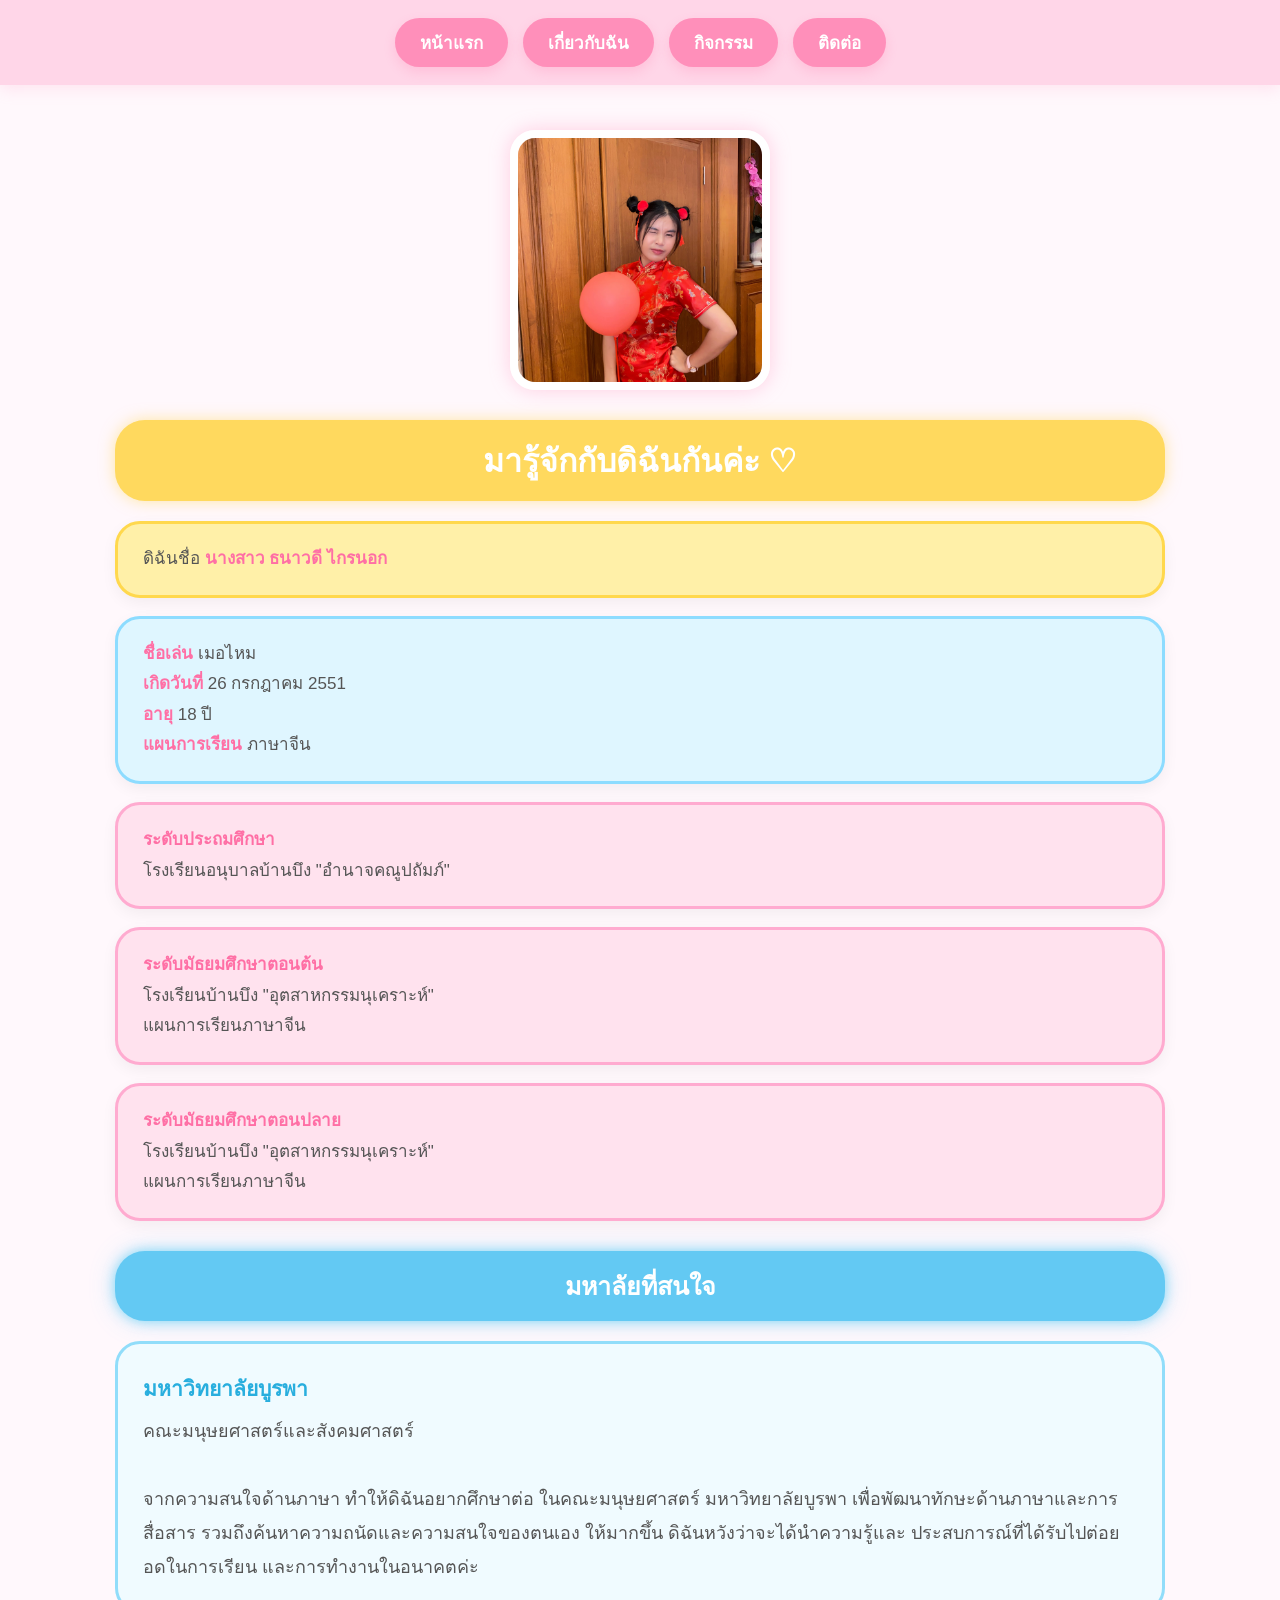
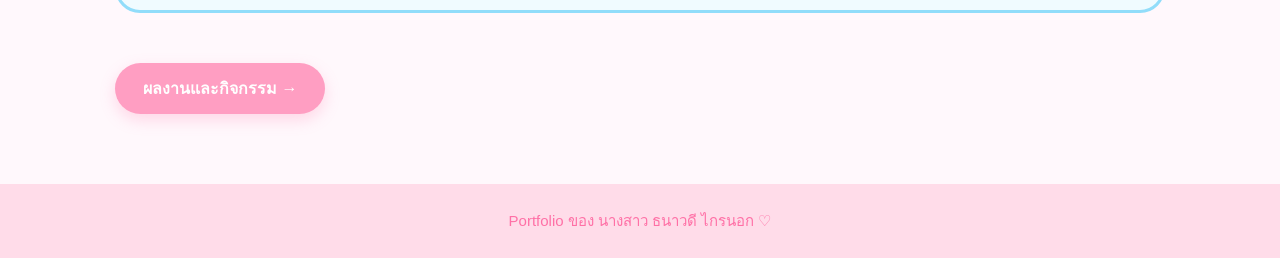
==== commit 942b606d: "Update about.html" ====
--- a/about.html
+++ b/about.html
@@ -45,7 +45,7 @@
         <!-- รูปภาพ -->
 
         <img
-            src="images/about.jpg"
+            src="images/IMG_1903.jpeg"
             alt="รูปภาพของธนาวดี"
             class="about-photo"
         >
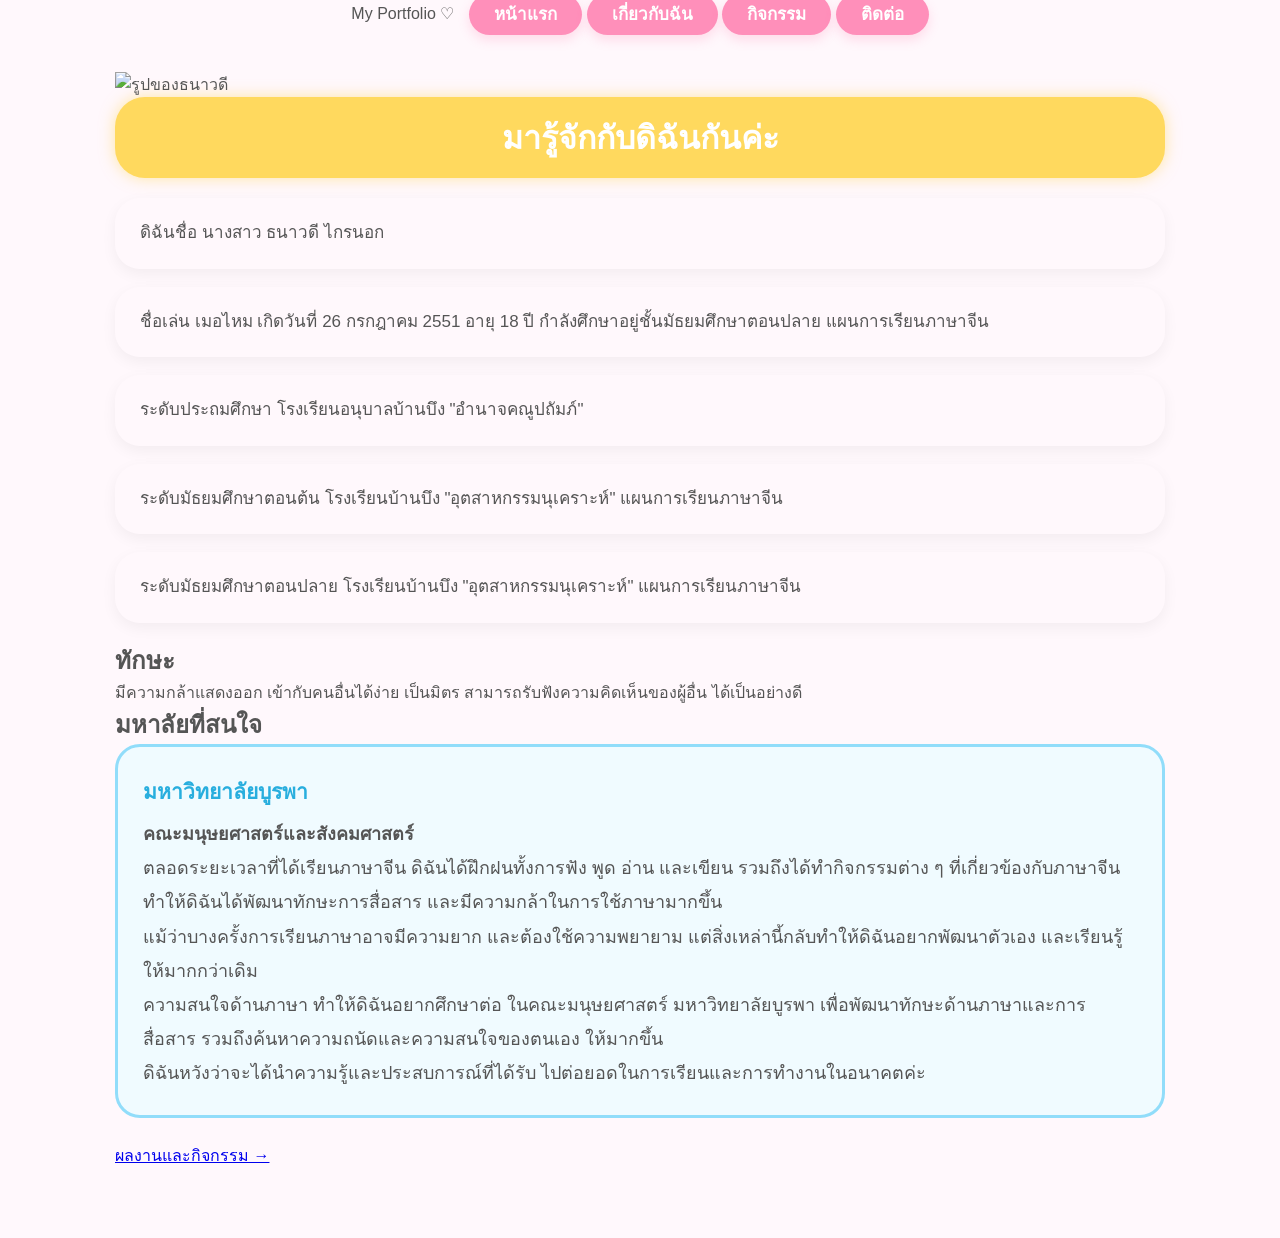
==== commit 4221bfbf: "Update about.html" ====
--- a/about.html
+++ b/about.html
@@ -1,203 +1,214 @@
 <!DOCTYPE html>
 <html lang="th">
-
 <head>
+
     <meta charset="UTF-8">
 
     <meta name="viewport"
           content="width=device-width, initial-scale=1.0">
 
-    <title>เกี่ยวกับฉัน - Thanawadee</title>
+    <title>เกี่ยวกับฉัน | Portfolio</title>
 
     <link rel="stylesheet" href="style.css">
+
 </head>
 
 <body>
 
 
-    <!-- เมนูด้านบน -->
-
-    <header>
-        <nav>
-
-            <a href="index.html">
-                หน้าแรก
-            </a>
-
-            <a href="about.html">
-                เกี่ยวกับฉัน
-            </a>
-
-            <a href="activity.html">
-                กิจกรรม
-            </a>
-
-            <a href="contact.html">
-                ติดต่อ
-            </a>
-
-        </nav>
-    </header>
-
-
-    <main>
-
-        <!-- รูปภาพ -->
-
-        <img
-            src="images/IMG_1903.jpeg"
-            alt="รูปภาพของธนาวดี"
-            class="about-photo"
-        >
+    <!-- =========================
+         เมนูด้านบน
+         ========================= -->
+
+    <nav class="navbar">
+
+        <div class="logo">
+            My Portfolio ♡
+        </div>
+
+        <div class="menu">
+
+            <a href="index.html">หน้าแรก</a>
+
+            <a href="about.html">เกี่ยวกับฉัน</a>
+
+            <a href="activity.html">กิจกรรม</a>
+
+            <a href="contact.html">ติดต่อ</a>
+
+        </div>
+
+    </nav>
+
+
+    <!-- =========================
+         เนื้อหา
+         ========================= -->
+
+    <main class="about-container">
+
+
+        <!-- รูปโปรไฟล์ -->
+
+        <div class="profile-image">
+
+            <img src="images/profile.jpg"
+                 alt="รูปของธนาวดี">
+
+        </div>
 
 
         <!-- หัวข้อ -->
 
         <h1 class="yellow-title">
-            มารู้จักกับดิฉันกันค่ะ ♡
+            มารู้จักกับดิฉันกันค่ะ
         </h1>
 
 
         <!-- กล่องสีเหลือง -->
 
-        <div class="info-box box-yellow">
-
-            ดิฉันชื่อ
-            <strong>
-                นางสาว ธนาวดี ไกรนอก
-            </strong>
+        <div class="info-box yellow-box">
+
+            <p>
+                ดิฉันชื่อ นางสาว ธนาวดี ไกรนอก
+            </p>
 
         </div>
 
 
         <!-- กล่องสีฟ้า -->
 
-        <div class="info-box box-blue">
-
-            <strong>ชื่อเล่น</strong> เมอไหม
-
-            <br>
-
-            <strong>เกิดวันที่</strong>
-            26 กรกฎาคม 2551
-
-            <br>
-
-            <strong>อายุ</strong>
-            18 ปี
-
-            <br>
-
-            <strong>แผนการเรียน</strong>
-            ภาษาจีน
-
-        </div>
-
-
-        <!-- กล่องชมพู -->
-
-        <div class="info-box box-pink">
-
-            <strong>
+        <div class="info-box blue-box">
+
+            <p>
+                ชื่อเล่น เมอไหม เกิดวันที่ 26 กรกฎาคม 2551
+                อายุ 18 ปี กำลังศึกษาอยู่ชั้นมัธยมศึกษาตอนปลาย
+                แผนการเรียนภาษาจีน
+            </p>
+
+        </div>
+
+
+        <!-- ประวัติการศึกษา -->
+
+        <div class="info-box pink-box">
+
+            <p>
                 ระดับประถมศึกษา
-            </strong>
-
-            <br>
-
-            โรงเรียนอนุบาลบ้านบึง
-            "อำนาจคณูปถัมภ์"
-
-        </div>
-
-
-        <!-- กล่องชมพู -->
-
-        <div class="info-box box-pink">
-
-            <strong>
+                โรงเรียนอนุบาลบ้านบึง "อำนาจคณูปถัมภ์"
+            </p>
+
+        </div>
+
+
+        <div class="info-box pink-box">
+
+            <p>
                 ระดับมัธยมศึกษาตอนต้น
-            </strong>
-
-            <br>
-
-            โรงเรียนบ้านบึง
-            "อุตสาหกรรมนุเคราะห์"
-
-            <br>
-
-            แผนการเรียนภาษาจีน
-
-        </div>
-
-
-        <!-- กล่องชมพู -->
-
-        <div class="info-box box-pink">
-
-            <strong>
+                โรงเรียนบ้านบึง "อุตสาหกรรมนุเคราะห์"
+                แผนการเรียนภาษาจีน
+            </p>
+
+        </div>
+
+
+        <div class="info-box pink-box">
+
+            <p>
                 ระดับมัธยมศึกษาตอนปลาย
-            </strong>
-
-            <br>
-
-            โรงเรียนบ้านบึง
-            "อุตสาหกรรมนุเคราะห์"
-
-            <br>
-
-            แผนการเรียนภาษาจีน
-
-        </div>
-
-
-        <!-- มหาวิทยาลัย -->
-
-        <section class="university">
-
-            <h2 class="university-title">
-                มหาลัยที่สนใจ
-            </h2>
-
-
-            <div class="university-box">
-
-                <h3>
-                    มหาวิทยาลัยบูรพา
-                </h3>
-
-                <p>
-                    คณะมนุษยศาสตร์และสังคมศาสตร์
-                </p>
-
-                <br>
-
-                <p>
-                    จากความสนใจด้านภาษา ทำให้ดิฉันอยากศึกษาต่อ
-                    ในคณะมนุษยศาสตร์ มหาวิทยาลัยบูรพา
-                    เพื่อพัฒนาทักษะด้านภาษาและการสื่อสาร
-                    รวมถึงค้นหาความถนัดและความสนใจของตนเอง
-                    ให้มากขึ้น ดิฉันหวังว่าจะได้นำความรู้และ
-                    ประสบการณ์ที่ได้รับไปต่อยอดในการเรียน
-                    และการทำงานในอนาคตค่ะ
-                </p>
-
-            </div>
-
-
-            <!-- ไปหน้า Activity -->
-
-            <a href="activity.html" class="page-button">
-                ผลงานและกิจกรรม →
-            </a>
-
-        </section>
+                โรงเรียนบ้านบึง "อุตสาหกรรมนุเคราะห์"
+                แผนการเรียนภาษาจีน
+            </p>
+
+        </div>
+
+
+        <!-- =========================
+             ทักษะ
+             ========================= -->
+
+        <h2 class="pink-title">
+            ทักษะ
+        </h2>
+
+
+        <div class="skill-box">
+
+            <p>
+                มีความกล้าแสดงออก เข้ากับคนอื่นได้ง่าย
+                เป็นมิตร สามารถรับฟังความคิดเห็นของผู้อื่น
+                ได้เป็นอย่างดี
+            </p>
+
+        </div>
+
+
+        <!-- =========================
+             มหาวิทยาลัยที่สนใจ
+             ========================= -->
+
+        <h2 class="blue-title">
+            มหาลัยที่สนใจ
+        </h2>
+
+
+        <div class="university-box">
+
+            <h3>
+                มหาวิทยาลัยบูรพา
+            </h3>
+
+            <h4>
+                คณะมนุษยศาสตร์และสังคมศาสตร์
+            </h4>
+
+
+            <p>
+                ตลอดระยะเวลาที่ได้เรียนภาษาจีน
+                ดิฉันได้ฝึกฝนทั้งการฟัง พูด อ่าน และเขียน
+                รวมถึงได้ทำกิจกรรมต่าง ๆ ที่เกี่ยวข้องกับภาษาจีน
+                ทำให้ดิฉันได้พัฒนาทักษะการสื่อสาร
+                และมีความกล้าในการใช้ภาษามากขึ้น
+            </p>
+
+
+            <p>
+                แม้ว่าบางครั้งการเรียนภาษาอาจมีความยาก
+                และต้องใช้ความพยายาม
+                แต่สิ่งเหล่านี้กลับทำให้ดิฉันอยากพัฒนาตัวเอง
+                และเรียนรู้ให้มากกว่าเดิม
+            </p>
+
+
+            <p>
+                ความสนใจด้านภาษา ทำให้ดิฉันอยากศึกษาต่อ
+                ในคณะมนุษยศาสตร์ มหาวิทยาลัยบูรพา
+                เพื่อพัฒนาทักษะด้านภาษาและการสื่อสาร
+                รวมถึงค้นหาความถนัดและความสนใจของตนเอง
+                ให้มากขึ้น
+            </p>
+
+
+            <p>
+                ดิฉันหวังว่าจะได้นำความรู้และประสบการณ์ที่ได้รับ
+                ไปต่อยอดในการเรียนและการทำงานในอนาคตค่ะ
+            </p>
+
+        </div>
+
+
+        <!-- ลิงก์นี้อยู่ในหัวข้อเท่านั้น -->
+
+        <a class="next-page"
+           href="activity.html">
+
+            ผลงานและกิจกรรม →
+
+        </a>
+
 
     </main>
 
-
-    <footer>
-        Portfolio ของ นางสาว ธนาวดี ไกรนอก ♡
-    </footer>
 
 </body>
 </html>
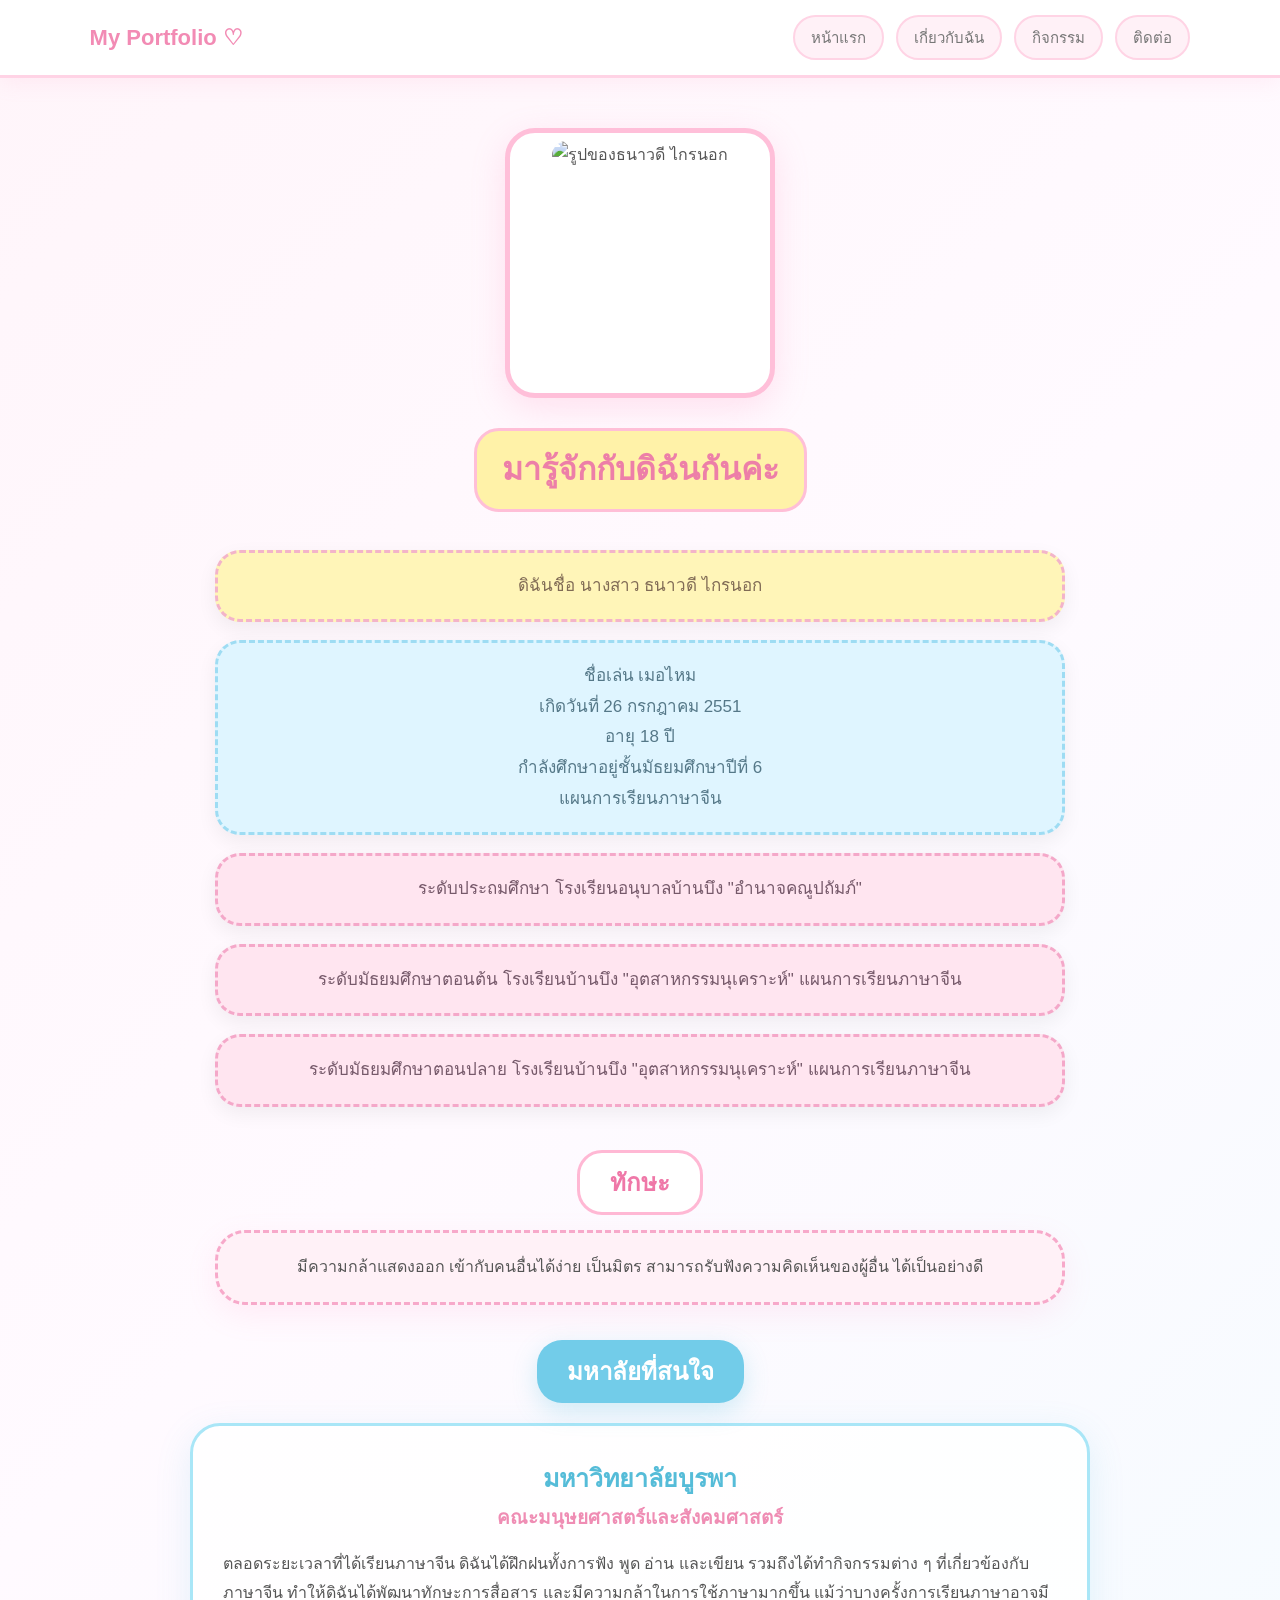
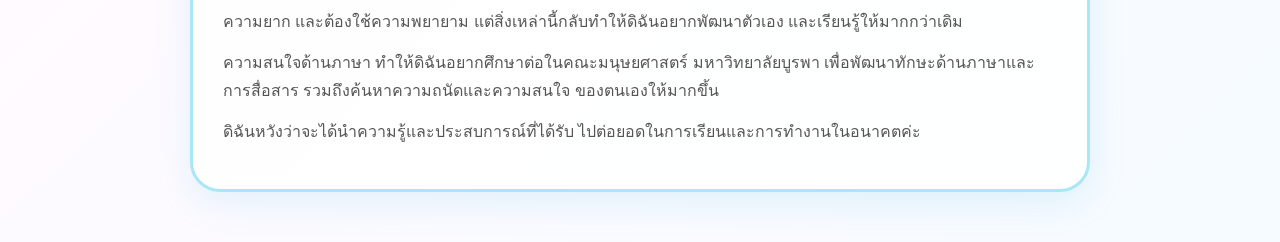
==== commit 95670244: "Update about.html" ====
--- a/about.html
+++ b/about.html
@@ -1,11 +1,11 @@
 <!DOCTYPE html>
 <html lang="th">
+
 <head>
 
     <meta charset="UTF-8">
 
-    <meta name="viewport"
-          content="width=device-width, initial-scale=1.0">
+    <meta name="viewport" content="width=device-width, initial-scale=1.0">
 
     <title>เกี่ยวกับฉัน | Portfolio</title>
 
@@ -13,12 +13,13 @@
 
 </head>
 
+
 <body>
 
 
-    <!-- =========================
+    <!-- =========================================
          เมนูด้านบน
-         ========================= -->
+         ========================================= -->
 
     <nav class="navbar">
 
@@ -41,31 +42,46 @@
     </nav>
 
 
-    <!-- =========================
-         เนื้อหา
-         ========================= -->
+
+    <!-- =========================================
+         เนื้อหาหน้า About
+         ========================================= -->
 
     <main class="about-container">
 
 
-        <!-- รูปโปรไฟล์ -->
+        <!-- =====================================
+             รูปภาพสี่เหลี่ยม
+             ===================================== -->
 
         <div class="profile-image">
 
-            <img src="images/profile.jpg"
-                 alt="รูปของธนาวดี">
-
-        </div>
-
-
-        <!-- หัวข้อ -->
+            <img
+                src="images/profile.jpg"
+                alt="รูปของธนาวดี ไกรนอก"
+            >
+
+        </div>
+
+
+
+        <!-- =====================================
+             หัวข้อ
+             สีเหลืองตัดชมพู
+             ===================================== -->
 
         <h1 class="yellow-title">
+
             มารู้จักกับดิฉันกันค่ะ
+
         </h1>
 
 
-        <!-- กล่องสีเหลือง -->
+
+        <!-- =====================================
+             ชื่อ
+             กรอบสีเหลืองตัดชมพู
+             ===================================== -->
 
         <div class="info-box yellow-box">
 
@@ -76,139 +92,207 @@
         </div>
 
 
-        <!-- กล่องสีฟ้า -->
+
+        <!-- =====================================
+             ข้อมูลส่วนตัว
+             กรอบสีฟ้า
+             แต่ละข้อมูลแยกคนละบรรทัด
+             ===================================== -->
 
         <div class="info-box blue-box">
 
             <p>
-                ชื่อเล่น เมอไหม เกิดวันที่ 26 กรกฎาคม 2551
-                อายุ 18 ปี กำลังศึกษาอยู่ชั้นมัธยมศึกษาตอนปลาย
+                ชื่อเล่น เมอไหม
+            </p>
+
+            <p>
+                เกิดวันที่ 26 กรกฎาคม 2551
+            </p>
+
+            <p>
+                อายุ 18 ปี
+            </p>
+
+            <p>
+                กำลังศึกษาอยู่ชั้นมัธยมศึกษาปีที่ 6
+            </p>
+
+            <p>
                 แผนการเรียนภาษาจีน
             </p>
 
         </div>
 
 
-        <!-- ประวัติการศึกษา -->
+
+        <!-- =====================================
+             ประวัติการศึกษา
+             กรอบสีชมพู
+             ===================================== -->
+
+
+        <!-- ประถมศึกษา -->
 
         <div class="info-box pink-box">
 
             <p>
+
                 ระดับประถมศึกษา
                 โรงเรียนอนุบาลบ้านบึง "อำนาจคณูปถัมภ์"
-            </p>
-
-        </div>
-
+
+            </p>
+
+        </div>
+
+
+
+        <!-- มัธยมศึกษาตอนต้น -->
 
         <div class="info-box pink-box">
 
             <p>
+
                 ระดับมัธยมศึกษาตอนต้น
                 โรงเรียนบ้านบึง "อุตสาหกรรมนุเคราะห์"
                 แผนการเรียนภาษาจีน
-            </p>
-
-        </div>
-
+
+            </p>
+
+        </div>
+
+
+
+        <!-- มัธยมศึกษาตอนปลาย -->
 
         <div class="info-box pink-box">
 
             <p>
+
                 ระดับมัธยมศึกษาตอนปลาย
                 โรงเรียนบ้านบึง "อุตสาหกรรมนุเคราะห์"
                 แผนการเรียนภาษาจีน
-            </p>
-
-        </div>
-
-
-        <!-- =========================
-             ทักษะ
-             ========================= -->
+
+            </p>
+
+        </div>
+
+
+
+        <!-- =====================================
+             หัวข้อทักษะ
+             สีชมพู + กรอบน่ารัก
+             ===================================== -->
 
         <h2 class="pink-title">
+
             ทักษะ
+
         </h2>
 
 
+
+        <!-- =====================================
+             รายละเอียดทักษะ
+             ===================================== -->
+
         <div class="skill-box">
 
             <p>
-                มีความกล้าแสดงออก เข้ากับคนอื่นได้ง่าย
-                เป็นมิตร สามารถรับฟังความคิดเห็นของผู้อื่น
+
+                มีความกล้าแสดงออก
+                เข้ากับคนอื่นได้ง่าย
+                เป็นมิตร
+                สามารถรับฟังความคิดเห็นของผู้อื่น
                 ได้เป็นอย่างดี
-            </p>
-
-        </div>
-
-
-        <!-- =========================
-             มหาวิทยาลัยที่สนใจ
-             ========================= -->
+
+            </p>
+
+        </div>
+
+
+
+        <!-- =====================================
+             หัวข้อมหาลัยที่สนใจ
+             สีฟ้าสดใส + กรอบฟุ้ง ๆ
+             ===================================== -->
 
         <h2 class="blue-title">
+
             มหาลัยที่สนใจ
+
         </h2>
 
 
+
+        <!-- =====================================
+             มหาวิทยาลัยบูรพา
+             ===================================== -->
+
         <div class="university-box">
 
+
             <h3>
+
                 มหาวิทยาลัยบูรพา
+
             </h3>
 
+
             <h4>
+
                 คณะมนุษยศาสตร์และสังคมศาสตร์
+
             </h4>
 
 
-            <p>
+
+            <!-- =================================
+                 เนื้อหาเกี่ยวกับความสนใจ
+                 ================================= -->
+
+            <p>
+
                 ตลอดระยะเวลาที่ได้เรียนภาษาจีน
                 ดิฉันได้ฝึกฝนทั้งการฟัง พูด อ่าน และเขียน
                 รวมถึงได้ทำกิจกรรมต่าง ๆ ที่เกี่ยวข้องกับภาษาจีน
                 ทำให้ดิฉันได้พัฒนาทักษะการสื่อสาร
                 และมีความกล้าในการใช้ภาษามากขึ้น
-            </p>
-
-
-            <p>
                 แม้ว่าบางครั้งการเรียนภาษาอาจมีความยาก
                 และต้องใช้ความพยายาม
                 แต่สิ่งเหล่านี้กลับทำให้ดิฉันอยากพัฒนาตัวเอง
                 และเรียนรู้ให้มากกว่าเดิม
-            </p>
-
-
-            <p>
-                ความสนใจด้านภาษา ทำให้ดิฉันอยากศึกษาต่อ
-                ในคณะมนุษยศาสตร์ มหาวิทยาลัยบูรพา
+
+            </p>
+
+
+
+            <p>
+
+                ความสนใจด้านภาษา
+                ทำให้ดิฉันอยากศึกษาต่อในคณะมนุษยศาสตร์
+                มหาวิทยาลัยบูรพา
                 เพื่อพัฒนาทักษะด้านภาษาและการสื่อสาร
-                รวมถึงค้นหาความถนัดและความสนใจของตนเอง
-                ให้มากขึ้น
-            </p>
-
-
-            <p>
+                รวมถึงค้นหาความถนัดและความสนใจ
+                ของตนเองให้มากขึ้น
+
+            </p>
+
+
+
+            <p>
+
                 ดิฉันหวังว่าจะได้นำความรู้และประสบการณ์ที่ได้รับ
                 ไปต่อยอดในการเรียนและการทำงานในอนาคตค่ะ
-            </p>
-
-        </div>
-
-
-        <!-- ลิงก์นี้อยู่ในหัวข้อเท่านั้น -->
-
-        <a class="next-page"
-           href="activity.html">
-
-            ผลงานและกิจกรรม →
-
-        </a>
+
+            </p>
+
+
+        </div>
 
 
     </main>
 
 
 </body>
+
 </html>
--- a/style.css
+++ b/style.css
@@ -1,7 +1,6 @@
-/* ================================
-   PORTFOLIO - THANAWADEE
-   สีหลัก : ชมพู / ฟ้า / เหลือง
-================================ */
+/* ==================================================
+   ตั้งค่าพื้นฐานของเว็บไซต์
+   ================================================== */
 
 * {
     box-sizing: border-box;
@@ -9,532 +8,962 @@
     padding: 0;
 }
 
+
 html {
-    scroll-behavior: auto;
-}
+    scroll-behavior: smooth;
+}
+
 
 body {
     font-family: "Arial", "Tahoma", sans-serif;
-    background: #fff8fc;
+
+    background:
+        linear-gradient(
+            135deg,
+            #fff5fa,
+            #fffaff,
+            #f5fbff
+        );
+
     color: #555;
+
     min-height: 100vh;
 
-    /* ป้องกันการเลื่อนในแนวนอน */
-    overflow-x: hidden;
-}
-
-/* ================================
-   HEADER / MENU
-================================ */
-
-header {
+    line-height: 1.8;
+}
+
+
+/* ==================================================
+   เมนูด้านบน
+   ================================================== */
+
+.navbar {
+
     width: 100%;
-    background: #ffd6e8;
-    padding: 18px 20px;
-    position: relative;
+
+    min-height: 75px;
+
+    background: rgba(255, 255, 255, 0.95);
+
+    display: flex;
+
+    justify-content: space-between;
+
+    align-items: center;
+
+    padding: 15px 7%;
+
+    border-bottom:
+        3px solid #ffd3e5;
+
+    box-shadow:
+        0 5px 20px rgba(255, 150, 190, 0.12);
+
+    position: sticky;
+
+    top: 0;
+
     z-index: 100;
-    box-shadow: 0 4px 15px rgba(255, 145, 190, 0.2);
-}
-
-nav {
+
+}
+
+
+/* ชื่อเว็บ */
+
+.logo {
+
+    color: #f28bb4;
+
+    font-size: 22px;
+
+    font-weight: bold;
+
+}
+
+
+/* เมนู */
+
+.menu {
+
+    display: flex;
+
+    gap: 12px;
+
+}
+
+
+/* เฉพาะเมนูด้านบนเท่านั้นที่เป็นลิงก์ */
+
+.menu a {
+
+    text-decoration: none;
+
+    color: #777;
+
+    background: #fff1f7;
+
+    padding: 7px 16px;
+
+    border-radius: 25px;
+
+    border: 2px solid #ffd4e5;
+
+    transition: 0.25s;
+
+    font-size: 15px;
+
+}
+
+
+/* เมนูเมื่อเอาเมาส์วาง */
+
+.menu a:hover {
+
+    background: #ffd5e6;
+
+    color: #fff;
+
+    transform: translateY(-2px);
+
+}
+
+
+/* ==================================================
+   หน้าแรก
+   ================================================== */
+
+.home-container {
+
+    width: 90%;
+
+    max-width: 1000px;
+
+    margin: 70px auto;
+
+    text-align: center;
+
+    padding: 30px;
+
+}
+
+
+/* หัวข้อหน้าแรก */
+
+.home-container h1 {
+
+    display: inline-block;
+
+    color: #ef82ad;
+
+    background: #fff;
+
+    padding: 15px 30px;
+
+    border-radius: 30px;
+
+    border: 3px solid #ffd2e4;
+
+    box-shadow:
+        0 8px 25px rgba(255, 150, 190, 0.15);
+
+    margin-bottom: 35px;
+
+}
+
+
+/* รูปหน้าแรก */
+
+.home-image {
+
+    width: 320px;
+
+    height: 320px;
+
+    margin: 0 auto 35px;
+
+    border-radius: 30px;
+
+    padding: 8px;
+
+    background: #fff;
+
+    border: 4px solid #ffc5dc;
+
+    box-shadow:
+        0 10px 30px rgba(255, 130, 180, 0.2);
+
+}
+
+
+.home-image img {
+
+    width: 100%;
+
+    height: 100%;
+
+    object-fit: cover;
+
+    border-radius: 22px;
+
+}
+
+
+/* ข้อความ */
+
+.home-text {
+
+    background: rgba(255,255,255,0.85);
+
+    padding: 25px;
+
+    border-radius: 25px;
+
+    border: 2px solid #fbd2e3;
+
+    max-width: 750px;
+
+    margin: auto;
+
+}
+
+
+.home-text p {
+
+    margin: 8px 0;
+
+    font-size: 18px;
+
+    color: #666;
+
+}
+
+
+/* ==================================================
+   หน้า ABOUT
+   ================================================== */
+
+.about-container {
+
+    width: 90%;
+
+    max-width: 950px;
+
+    margin: 50px auto;
+
+    text-align: center;
+
+}
+
+
+/* รูปโปรไฟล์ */
+
+.profile-image {
+
+    width: 270px;
+
+    height: 270px;
+
+    margin: 0 auto 30px;
+
+    padding: 8px;
+
+    background: #fff;
+
+    border: 5px solid #ffbfd9;
+
+    border-radius: 30px;
+
+    box-shadow:
+        0 10px 35px rgba(255, 130, 180, 0.2);
+
+}
+
+
+.profile-image img {
+
+    width: 100%;
+
+    height: 100%;
+
+    object-fit: cover;
+
+    border-radius: 20px;
+
+}
+
+
+/* ==================================================
+   หัวข้อสีเหลืองตัดชมพู
+   ================================================== */
+
+.yellow-title {
+
+    display: inline-block;
+
+    background: #fff2a8;
+
+    color: #ed7fa8;
+
+    padding: 10px 25px;
+
+    border-radius: 25px;
+
+    border: 3px solid #ffbfd7;
+
+    margin-bottom: 20px;
+
+}
+
+
+/* ==================================================
+   กล่องข้อความ
+   ================================================== */
+
+.info-box {
+
+    margin: 18px auto;
+
+    padding: 18px 25px;
+
+    max-width: 850px;
+
+    border-radius: 25px;
+
+    font-size: 17px;
+
+    box-shadow:
+        0 7px 20px rgba(0,0,0,0.06);
+
+}
+
+
+/* กล่องเหลือง */
+
+.yellow-box {
+
+    background: #fff5b8;
+
+    border: 3px dashed #f3b4c9;
+
+    color: #806b55;
+
+}
+
+
+/* กล่องฟ้า */
+
+.blue-box {
+
+    background: #dff5ff;
+
+    border: 3px dashed #9edcf3;
+
+    color: #557888;
+
+}
+
+
+/* กล่องชมพู */
+
+.pink-box {
+
+    background: #ffe5f0;
+
+    border: 3px dashed #f4a8c9;
+
+    color: #76596a;
+
+}
+
+
+/* ==================================================
+   หัวข้อทักษะ
+   ================================================== */
+
+.pink-title {
+
+    display: inline-block;
+
+    color: #ef78a8;
+
+    background: #fff;
+
+    border: 3px solid #ffb8d4;
+
+    border-radius: 25px;
+
+    padding: 8px 30px;
+
+    margin-top: 25px;
+
+    margin-bottom: 15px;
+
+}
+
+
+/* กล่องทักษะ */
+
+.skill-box {
+
+    max-width: 850px;
+
+    margin: auto;
+
+    padding: 20px 30px;
+
+    background: #fff1f7;
+
+    border: 3px dashed #f7a9ca;
+
+    border-radius: 30px;
+
+    box-shadow:
+        0 10px 30px rgba(255, 130, 180, 0.12);
+
+}
+
+
+/* ==================================================
+   หัวข้อมหาวิทยาลัย
+   ================================================== */
+
+.blue-title {
+
+    display: inline-block;
+
+    color: #fff;
+
+    background: #72cce9;
+
+    padding: 10px 30px;
+
+    border-radius: 25px;
+
+    margin-top: 35px;
+
+    margin-bottom: 20px;
+
+    box-shadow:
+        0 8px 25px rgba(80,190,220,0.25);
+
+}
+
+
+/* กล่องมหาวิทยาลัย */
+
+.university-box {
+
+    max-width: 900px;
+
+    margin: auto;
+
+    padding: 30px;
+
+    background: rgba(255,255,255,0.9);
+
+    border: 3px solid #a9e6f7;
+
+    border-radius: 30px;
+
+    box-shadow:
+        0 10px 35px rgba(80,180,220,0.15);
+
+}
+
+
+.university-box h3 {
+
+    color: #55bcd8;
+
+    font-size: 25px;
+
+}
+
+
+.university-box h4 {
+
+    color: #ef8db4;
+
+    font-size: 19px;
+
+    margin-bottom: 15px;
+
+}
+
+
+.university-box p {
+
+    text-align: left;
+
+    margin: 12px 0;
+
+}
+
+
+/* ==================================================
+   ลิงก์ไปหน้าต่อไป
+   ================================================== */
+
+.next-page {
+
+    display: inline-block;
+
+    margin-top: 30px;
+
+    padding: 10px 25px;
+
+    background: #ffb9d4;
+
+    color: white;
+
+    text-decoration: none;
+
+    border-radius: 25px;
+
+    border: 3px solid #ff9fc4;
+
+    font-weight: bold;
+
+    box-shadow:
+        0 7px 20px rgba(255, 120, 170, 0.2);
+
+    transition: 0.2s;
+
+}
+
+
+.next-page:hover {
+
+    background: #f58bb6;
+
+    transform: translateY(-2px);
+
+}
+
+
+/* ==================================================
+   ACTIVITY
+   ================================================== */
+
+.activity-container {
+
+    width: 90%;
+
     max-width: 1100px;
+
+    margin: 50px auto;
+
+    text-align: center;
+
+}
+
+
+/* หัวข้อผลงาน */
+
+.activity-title {
+
+    display: inline-block;
+
+    color: #4faac6;
+
+    background: #e3f8ff;
+
+    padding: 12px 35px;
+
+    border-radius: 30px;
+
+    border: 3px solid #9bdff1;
+
+    box-shadow:
+        0 10px 35px rgba(70,190,220,0.2);
+
+    margin-bottom: 25px;
+
+}
+
+
+/* หัวข้อกิจกรรม */
+
+.activity-subtitle {
+
+    color: #ef82ad;
+
+    margin: 15px 0 25px;
+
+}
+
+
+/* ==================================================
+   Grid กิจกรรม
+   4 รูป = 2 x 2
+   ================================================== */
+
+.activity-grid {
+
+    display: grid;
+
+    grid-template-columns: repeat(2, 1fr);
+
+    gap: 30px;
+
+    margin-bottom: 50px;
+
+}
+
+
+/* กล่องกิจกรรม */
+
+.activity-card {
+
+    background: #fff;
+
+    padding: 15px;
+
+    border-radius: 25px;
+
+    border: 3px solid #ffd1e3;
+
+    box-shadow:
+        0 10px 30px rgba(255,130,180,0.12);
+
+}
+
+
+/* รูปกิจกรรม */
+
+.activity-card img {
+
+    width: 100%;
+
+    height: 300px;
+
+    object-fit: cover;
+
+    border-radius: 18px;
+
+}
+
+
+/* ข้อความกิจกรรม */
+
+.activity-card p {
+
+    text-align: left;
+
+    padding: 15px 5px 5px;
+
+    font-size: 15px;
+
+}
+
+
+/* ==================================================
+   เกียรติบัตร
+   ================================================== */
+
+.certificate-title {
+
+    display: inline-block;
+
+    color: #ef82ad;
+
+    background: #fff1f7;
+
+    border: 3px solid #ffb8d4;
+
+    padding: 10px 35px;
+
+    border-radius: 30px;
+
+    margin-bottom: 25px;
+
+}
+
+
+/* 2 รูปในบรรทัดเดียว */
+
+.certificate-grid {
+
+    display: grid;
+
+    grid-template-columns: repeat(2, 1fr);
+
+    gap: 30px;
+
+}
+
+
+/* กล่องเกียรติบัตร */
+
+.certificate-card {
+
+    background: white;
+
+    padding: 15px;
+
+    border-radius: 25px;
+
+    border: 3px dashed #a9dff0;
+
+    box-shadow:
+        0 8px 25px rgba(100,180,220,0.12);
+
+}
+
+
+/* รูปเกียรติบัตร */
+
+.certificate-card img {
+
+    width: 100%;
+
+    height: 300px;
+
+    object-fit: contain;
+
+    border-radius: 15px;
+
+}
+
+
+/* ==================================================
+   CONTACT
+   ================================================== */
+
+.contact-container {
+
+    width: 90%;
+
+    max-width: 850px;
+
+    margin: 70px auto;
+
+    text-align: center;
+
+}
+
+
+.contact-container h1 {
+
+    display: inline-block;
+
+    background: #ffe2ef;
+
+    color: #ee76a7;
+
+    padding: 12px 30px;
+
+    border-radius: 30px;
+
+    border: 3px solid #ffb5d2;
+
+}
+
+
+.contact-intro {
+
+    font-size: 19px;
+
+    margin: 25px 0;
+
+}
+
+
+/* กล่องข้อมูลติดต่อ */
+
+.contact-box {
+
+    background: #fff;
+
+    padding: 30px;
+
+    border-radius: 30px;
+
+    border: 3px solid #b5e8f7;
+
+    box-shadow:
+        0 10px 35px rgba(70,180,220,0.15);
+
+    margin-bottom: 30px;
+
+}
+
+
+.contact-box p {
+
+    font-size: 20px;
+
+    margin: 10px;
+
+}
+
+
+.contact-box strong {
+
+    color: #ef78a8;
+
+}
+
+
+/* รูปติดต่อ */
+
+.contact-image {
+
+    width: 300px;
+
+    height: 300px;
+
     margin: auto;
 
-    display: flex;
-    justify-content: center;
-    align-items: center;
-    gap: 15px;
-    flex-wrap: wrap;
-}
-
-/* เมนูด้านบนเท่านั้นที่เป็นลิงก์ */
-
-nav a {
-    text-decoration: none;
-    color: #ffffff;
-    background: #ff8fba;
-
-    padding: 11px 25px;
+    padding: 8px;
+
+    background: white;
+
     border-radius: 30px;
 
-    font-size: 17px;
-    font-weight: bold;
-
-    box-shadow: 0 5px 12px rgba(255, 105, 160, 0.2);
-
-    transition: 0.2s;
-}
-
-nav a:hover {
-    background: #ff6fa5;
-    transform: translateY(-2px);
-}
-
-/* ================================
-   MAIN
-================================ */
-
-main {
+    border: 4px solid #ffc3dc;
+
+}
+
+
+.contact-image img {
+
     width: 100%;
-    max-width: 1100px;
-    margin: auto;
-    padding: 45px 25px 70px;
-}
-
-/* ================================
-   TITLE
-================================ */
-
-.page-title {
-    text-align: center;
-    margin-bottom: 35px;
-}
-
-.page-title h1 {
-    display: inline-block;
-
-    background: #9edfff;
-    color: #ffffff;
-
-    padding: 15px 35px;
-    border-radius: 30px;
-
-    box-shadow:
-        0 0 10px rgba(100, 200, 255, 0.5),
-        0 0 25px rgba(100, 200, 255, 0.3);
-
-    font-size: 30px;
-}
-
-/* ================================
-   HOME
-================================ */
-
-.home {
-    text-align: center;
-}
-
-.home h1 {
-    color: #ff78a9;
-    font-size: 34px;
-    margin-bottom: 25px;
-}
-
-.home-photo {
-    width: 280px;
-    height: 280px;
+
+    height: 100%;
 
     object-fit: cover;
 
-    border-radius: 20px;
-
-    display: block;
-    margin: 0 auto 25px;
-
-    border: 8px solid #ffffff;
-
-    box-shadow:
-        0 0 15px rgba(255, 143, 186, 0.5);
-}
-
-.home p {
-    font-size: 19px;
-    line-height: 2;
-    margin-bottom: 5px;
-}
-
-.home .name {
-    color: #ff70a6;
-    font-weight: bold;
-    font-size: 22px;
-}
-
-/* ================================
-   BUTTON ไป ABOUT
-================================ */
-
-.page-button {
-    display: inline-block;
-
-    margin-top: 25px;
-
-    background: #ff9ec2;
-    color: white;
-
-    text-decoration: none;
-
-    padding: 13px 28px;
-
-    border-radius: 30px;
-
-    font-weight: bold;
-
-    box-shadow: 0 6px 15px rgba(255, 120, 170, 0.25);
-
-    transition: 0.2s;
-}
-
-.page-button:hover {
-    background: #ff79aa;
-}
-
-/* ================================
-   ABOUT
-================================ */
-
-.about-photo {
-    width: 260px;
-    height: 260px;
-
-    object-fit: cover;
-
-    display: block;
-    margin: 0 auto 30px;
-
-    border-radius: 25px;
-
-    border: 8px solid white;
-
-    box-shadow:
-        0 0 20px rgba(255, 145, 190, 0.4);
-}
-
-.yellow-title {
-    text-align: center;
-
-    color: #ffffff;
-    background: #ffd95e;
-
-    padding: 15px;
-
-    border-radius: 30px;
-
-    margin-bottom: 20px;
-
-    box-shadow:
-        0 0 15px rgba(255, 213, 80, 0.5);
-}
-
-.info-box {
-    padding: 20px 25px;
-
-    border-radius: 25px;
-
-    margin-bottom: 18px;
-
-    line-height: 1.8;
-
-    font-size: 17px;
-
-    box-shadow: 0 5px 15px rgba(0, 0, 0, 0.05);
-}
-
-/* กล่องเหลือง */
-
-.box-yellow {
-    background: #fff0a8;
-    border: 3px solid #ffd84d;
-}
-
-/* กล่องฟ้า */
-
-.box-blue {
-    background: #dff6ff;
-    border: 3px solid #8ddcff;
-}
-
-/* กล่องชมพู */
-
-.box-pink {
-    background: #ffe2ee;
-    border: 3px solid #ffabd0;
-}
-
-.info-box strong {
-    color: #ff6fa5;
-}
-
-/* ================================
-   UNIVERSITY
-================================ */
-
-.university {
-    margin-top: 30px;
-}
-
-.university-title {
-    text-align: center;
-
-    display: block;
-
-    color: #ffffff;
-    background: #63c9f3;
-
-    padding: 15px 25px;
-
-    border-radius: 30px;
-
-    font-size: 25px;
-    font-weight: bold;
-
-    box-shadow:
-        0 0 12px rgba(80, 200, 245, 0.6),
-        0 0 25px rgba(80, 200, 245, 0.35);
-
-    margin-bottom: 20px;
-}
-
-.university-box {
-    background: #f0fbff;
-
-    border: 3px solid #91ddfa;
-
-    padding: 25px;
-
-    border-radius: 25px;
-
-    line-height: 1.9;
-
-    font-size: 18px;
-
-    margin-bottom: 25px;
-}
-
-.university-box h3 {
-    color: #28aede;
-    margin-bottom: 5px;
-}
-
-/* ================================
-   ACTIVITY
-================================ */
-
-.activity-section {
-    margin-bottom: 45px;
-}
-
-.section-title {
-    text-align: center;
-
-    color: white;
-    background: #78d5f5;
-
-    padding: 13px 25px;
-
-    border-radius: 30px;
-
-    box-shadow:
-        0 0 15px rgba(90, 205, 245, 0.5);
-
-    margin-bottom: 25px;
-}
-
-.activity-grid {
-    display: grid;
-
-    grid-template-columns: repeat(2, 1fr);
-
-    gap: 25px;
-}
-
-.activity-card {
-    background: white;
-
-    border: 3px solid #ffc1dc;
-
-    border-radius: 25px;
-
-    padding: 15px;
-
-    box-shadow: 0 7px 20px rgba(255, 135, 180, 0.15);
-}
-
-.activity-card img {
-    width: 100%;
-    aspect-ratio: 1 / 1;
-
-    object-fit: cover;
-
-    border-radius: 18px;
-
-    display: block;
-
-    margin-bottom: 15px;
-}
-
-.activity-card p {
-    line-height: 1.7;
-    font-size: 16px;
-}
-
-.activity-card strong {
-    color: #ff6fa5;
-}
-
-/* ================================
-   CERTIFICATE
-================================ */
-
-.certificate-grid {
-    display: grid;
-
-    grid-template-columns: repeat(2, 1fr);
-
-    gap: 25px;
-}
-
-.certificate-card {
-    background: #fff4fa;
-
-    border: 3px solid #ffb5d3;
-
-    border-radius: 25px;
-
-    padding: 15px;
-
-    text-align: center;
-
-    box-shadow: 0 7px 20px rgba(255, 130, 180, 0.15);
-}
-
-.certificate-card img {
-    width: 100%;
-
-    aspect-ratio: 1 / 1;
-
-    object-fit: cover;
-
-    border-radius: 18px;
-
-    margin-bottom: 12px;
-}
-
-.certificate-card p {
-    line-height: 1.6;
-}
-
-/* ================================
-   CONTACT
-================================ */
-
-.contact {
-    text-align: center;
-}
-
-.contact-intro {
-    font-size: 20px;
-    margin-bottom: 25px;
-}
-
-.contact-box {
-    max-width: 600px;
-
-    margin: 0 auto 30px;
-
-    background: #fff0f7;
-
-    border: 3px solid #ffb4d4;
-
-    border-radius: 30px;
-
-    padding: 30px;
-
-    font-size: 20px;
-    line-height: 2;
-
-    box-shadow:
-        0 0 20px rgba(255, 140, 185, 0.2);
-}
-
-.contact-box strong {
-    color: #ff6c9f;
-}
-
-.contact-photo {
-    width: 280px;
-    height: 280px;
-
-    object-fit: cover;
-
-    border-radius: 25px;
-
-    border: 8px solid white;
-
-    box-shadow:
-        0 0 20px rgba(255, 145, 190, 0.4);
-}
-
-/* ================================
-   FOOTER
-================================ */
-
-footer {
-    text-align: center;
-
-    padding: 25px;
-
-    background: #ffdce9;
-
-    color: #ff70a6;
-
-    font-size: 15px;
-}
-
-/* ================================
-   MOBILE
-================================ */
+    border-radius: 22px;
+
+}
+
+
+/* ==================================================
+   Responsive สำหรับโทรศัพท์
+   ================================================== */
 
 @media (max-width: 700px) {
 
-    nav {
-        gap: 8px;
-    }
-
-    nav a {
-        padding: 9px 15px;
-        font-size: 14px;
-    }
-
-    main {
-        padding: 30px 15px 50px;
-    }
-
-    .page-title h1 {
-        font-size: 24px;
-    }
-
-    .home h1 {
-        font-size: 27px;
-    }
-
-    .home-photo,
-    .contact-photo {
-        width: 230px;
-        height: 230px;
-    }
+
+    /* เมนู */
+
+    .navbar {
+
+        flex-direction: column;
+
+        gap: 12px;
+
+        padding: 15px 10px;
+
+    }
+
+
+    .menu {
+
+        flex-wrap: wrap;
+
+        justify-content: center;
+
+    }
+
+
+    .menu a {
+
+        font-size: 13px;
+
+        padding: 5px 11px;
+
+    }
+
+
+    /* หน้าแรก */
+
+    .home-container {
+
+        margin-top: 35px;
+
+        padding: 10px;
+
+    }
+
+
+    .home-container h1 {
+
+        font-size: 23px;
+
+    }
+
+
+    .home-image {
+
+        width: 250px;
+
+        height: 250px;
+
+    }
+
+
+    /* About */
+
+    .profile-image {
+
+        width: 240px;
+
+        height: 240px;
+
+    }
+
+
+    .university-box p {
+
+        text-align: left;
+
+        font-size: 15px;
+
+    }
+
+
+    /* กิจกรรม */
 
     .activity-grid {
-        grid-template-columns: 1fr 1fr;
-        gap: 12px;
-    }
+
+        grid-template-columns: 1fr;
+
+    }
+
 
     .certificate-grid {
-        grid-template-columns: 1fr 1fr;
-        gap: 12px;
-    }
-
-    .activity-card,
-    .certificate-card {
-        padding: 10px;
-    }
-
-    .activity-card p,
-    .certificate-card p {
-        font-size: 14px;
-    }
-
-    .info-box {
-        font-size: 16px;
-        padding: 17px;
-    }
-}
+
+        grid-template-columns: 1fr;
+
+    }
+
+
+    .activity-card img {
+
+        height: 280px;
+
+    }
+
+
+    .certificate-card img {
+
+        height: auto;
+
+        max-height: 350px;
+
+    }
+
+
+    /* Contact */
+
+    .contact-image {
+
+        width: 250px;
+
+        height: 250px;
+
+    }
+
+}
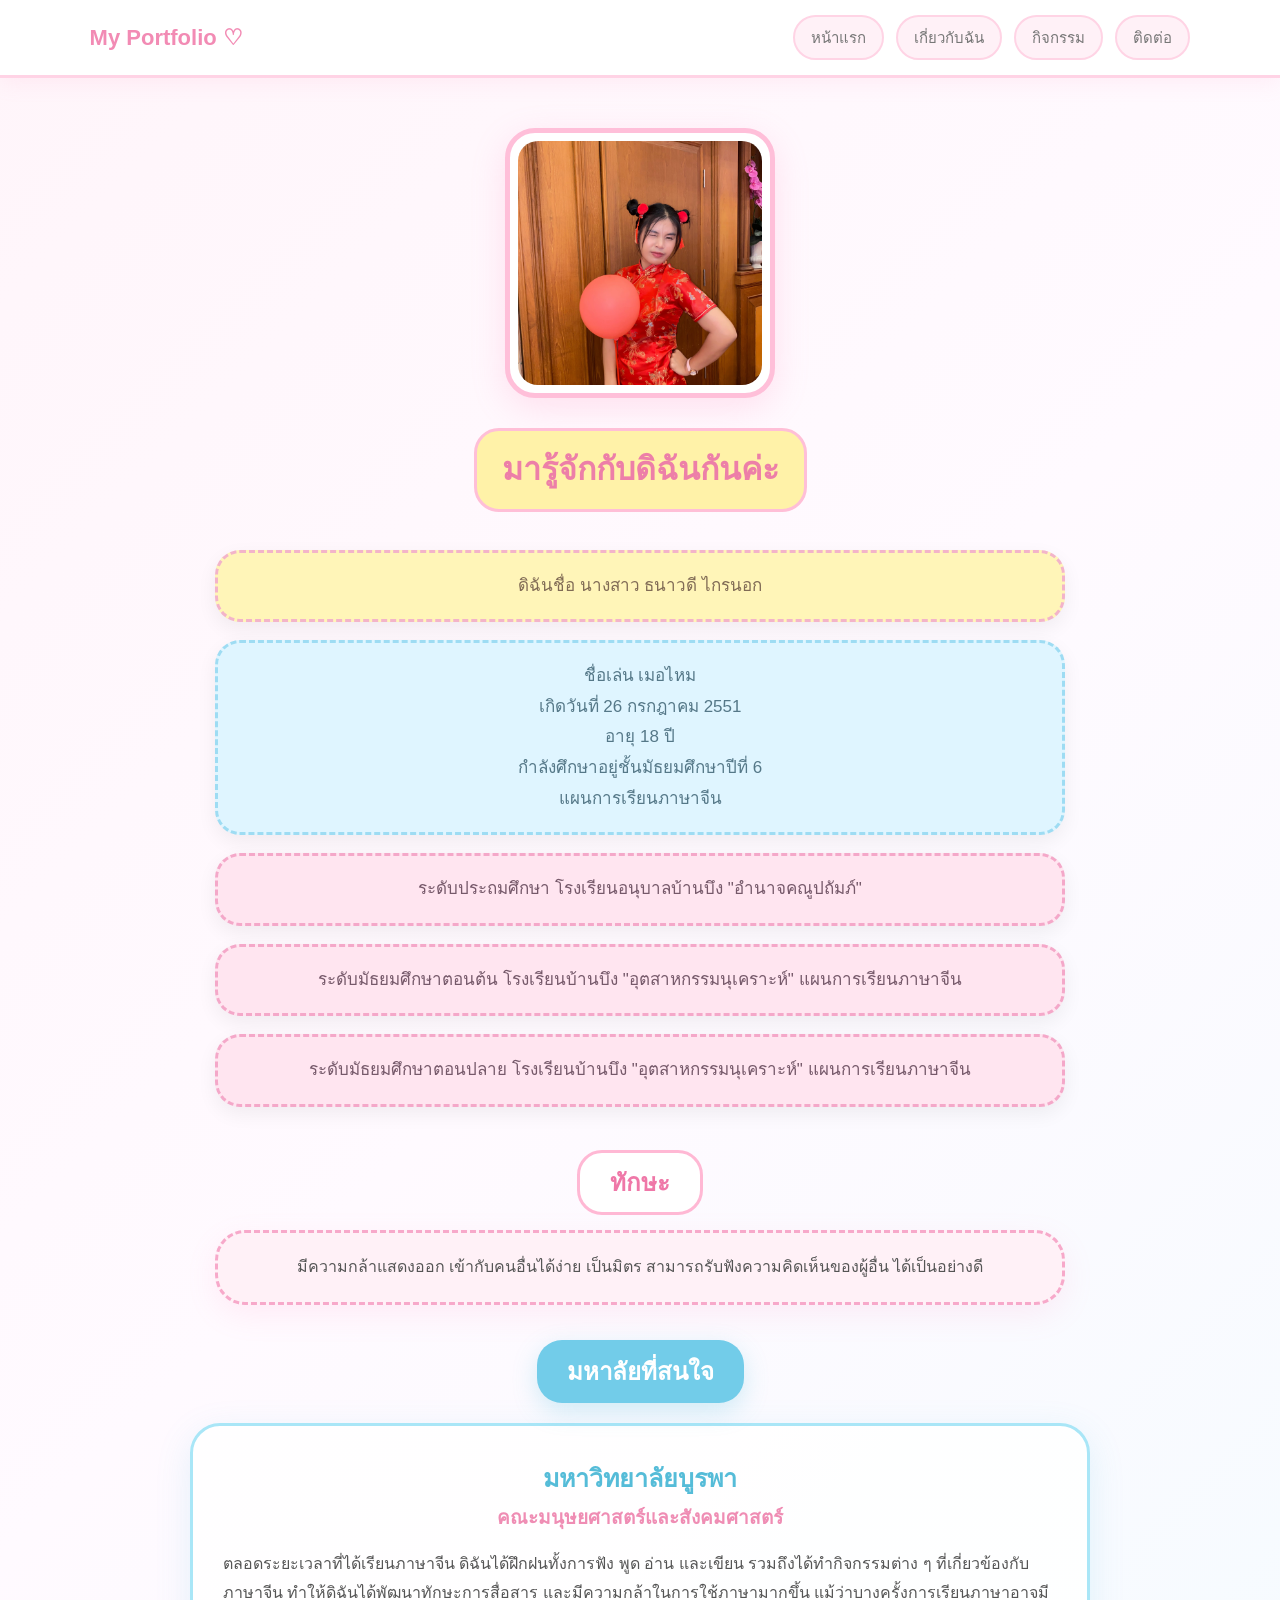
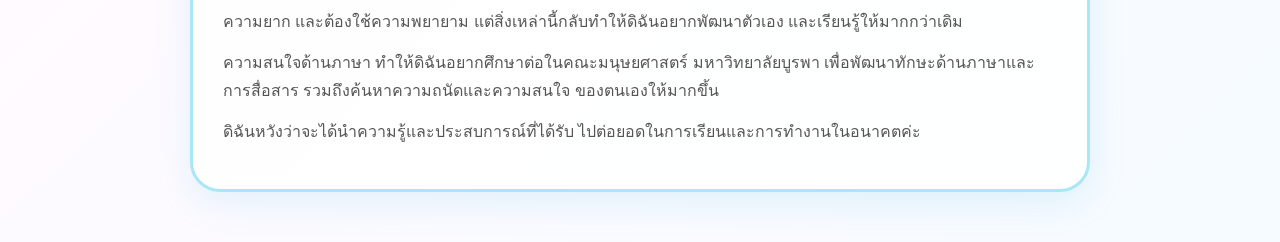
==== commit 9d93e5ff: "Update about.html" ====
--- a/about.html
+++ b/about.html
@@ -57,7 +57,7 @@
         <div class="profile-image">
 
             <img
-                src="images/profile.jpg"
+                src="images/IMG_1903.jpeg"
                 alt="รูปของธนาวดี ไกรนอก"
             >
 
